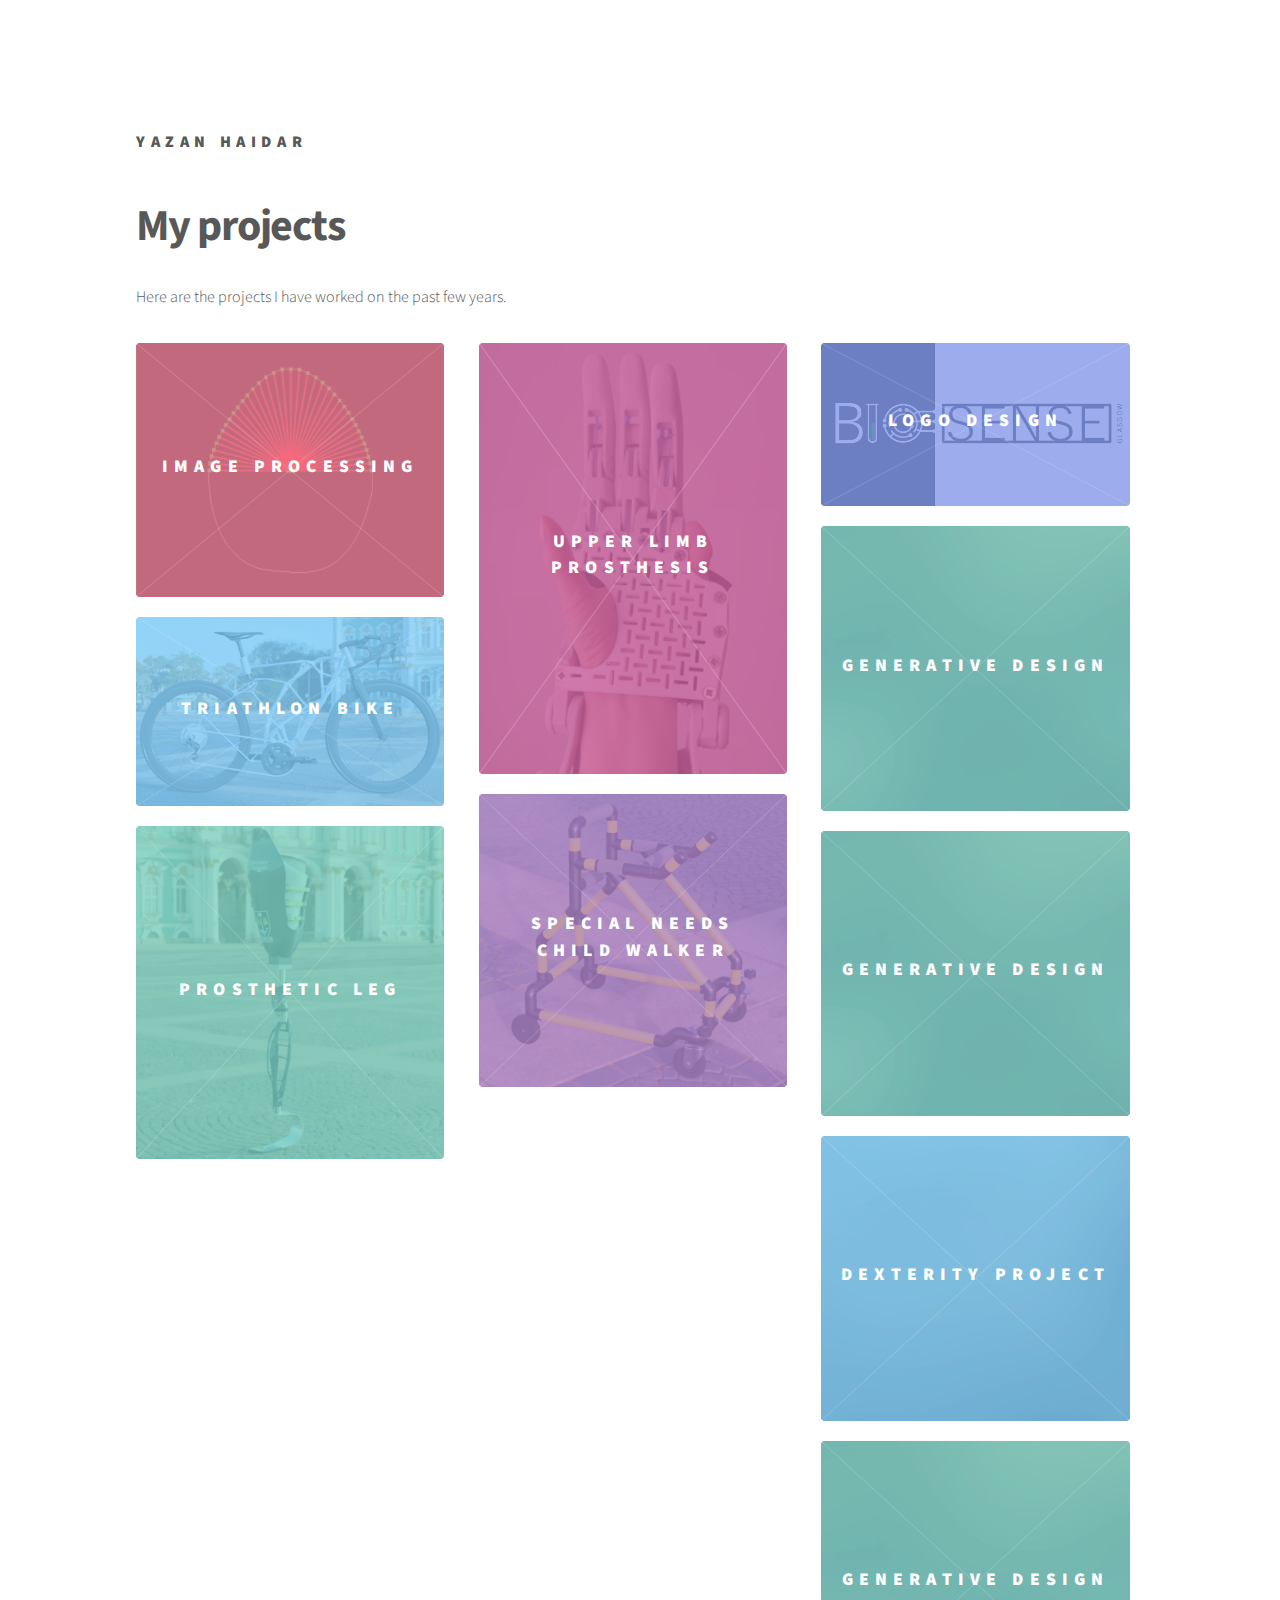
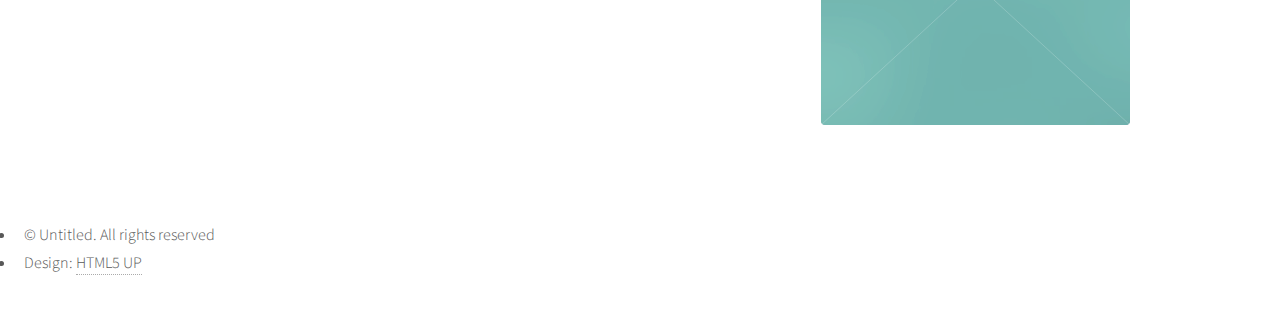
==== index.html @ 00a5fa95 "Update index.html" ====
<!DOCTYPE html>
<!--
	Phantom by HTML5 UP
	html5up.net | @ajlkn
	Free for personal and commercial use under the CCA 3.0 license (html5up.net/license)
-->
<html>

<head>
  <title>Yazan's Portfolio</title>
  <meta charset="utf-8" />
  <meta name="viewport" content="width=device-width, initial-scale=1, user-scalable=no" />
  <link rel="stylesheet" href="assets/css/main.css" />
  <noscript>
    <link rel="stylesheet" href="assets/css/noscript.css" />
  </noscript>
</head>

<body class="is-preload">
  <!-- Wrapper -->
  <div id="wrapper">
    <!-- Header -->
    <header id="header">
      <div class="inner">
        <!-- Logo -->

        <span class="logo">Yazan Haidar</span>
        </a>

        <!-- Nav -->

      </div>
    </header>

    <!-- Menu -->
    <nav id="menu">
      <h2>Menu</h2>
      <ul>
        <li><a href="index.html">Home</a></li>
        <li><a href="generic.html">Ipsum veroeros</a></li>
        <li><a href="generic.html">Tempus etiam</a></li>
        <li><a href="generic.html">Consequat dolor</a></li>
        <li><a href="elements.html">Elements</a></li>
      </ul>
    </nav>

    <!-- Main -->
    <div id="main">
      <div class="inner">
        <header>
          <h1>
            My projects
          </h1>
          <p>
            Here are the projects I have worked on the past few years.
          </p>
        </header>
        <section class="tiles">
          <div 
          style="	
          display: grid;
          grid-template-columns: repeat(3, minmax(0, 1fr));  ">
            <div style=
            "	display: flex; 
            flex-direction: column; 
            flex-wrap: wrap;
            
          
           ">
              <article class="style1" style="min-width: 90%;">
                <span class="image">
                  <img src="images/SSPP.jpg" alt="" />
                </span>
                <a href="generic.html">
                  <h2>Image Processing</h2>
                  <div class="content">
                    <p>
                      Image processing of patient skull scans to track change in key dimensions
                    </p>
                  </div>
                </a>
              </article>
              <article class="style2" style="min-width: 90%;">
                <span class="image">
                  <img src="images/Bike.png" alt="" />
                </span>
                <a href="generic2.html">
                  <h2>Triathlon Bike</h2>
                  <div class="content">
                    <p>
                      Applying generative design as part of a project to build a high performance triathlon bike
                    </p>
                  </div>
                </a>
              </article>
              <article class="style3" style="min-width: 90%;">
                <span class="image">
                  <img src="images/PL.png" alt="" />
                </span>
                <a href="generic3.html">
                  <h2>Prosthetic Leg</h2>
                  <div class="content">
                    <p>
                      Building a patient specific long distance running prosthesis
                    </p>
                  </div>
                </a>
              </article>
            </div>
            <div style=
            "	display: flex; 
            flex-direction: column; 
            flex-wrap: wrap;
            
          
           ">
            <article class="style4" style="min-width: 90%;">
              <span class="image">
                <img src="images/ULP.jpg" alt="" />
              </span>
              <a href="generic4.html">
                <h2>Upper limb prosthesis</h2>
                <div class="content">
                  <p>
                    Modifying an open source prosthetic hand to fit a patient specific deformity
                  </p>
                </div>
              </a>
            </article>
            <article class="style5" style="min-width: 90%;">
              <span class="image">
                <img src="images/W.png" alt="" />
              </span>
              <a href="generic5.html">
                <h2>Special needs child walker</h2>
                <div class="content">
                  <p>
                    Creating a 3D model and engineering drawings for manufacturing
                  </p>
                </div>
              </a>
            </article>
          </div>
            <div style=
            "	display: flex; 
            flex-direction: column; 
            flex-wrap: wrap;
           ">
		    <article class="style6" style="min-width: 90%;">
              <span class="image">
                <img src="images/BL.png" alt="" />
              </span>
              <a href="generic6.html">
                <h2>Logo Design</h2>
                <div class="content">
                  <p>
                    Designing a logo for a new society
                  </p>
                </div>
              </a>
            </article>
          
            <article class="style3" style="min-width: 90%;">
              <span class="image">
                <img src="images/pic08.jpg" alt="" />
              </span>
              <a href="">
                <h2>Generative design</h2>
                <div class="content">
                  <p>
                    On Going
                  </p>
                </div>
              </a>
            </article>
	    <article class="style3" style="min-width: 90%;">
              <span class="image">
                <img src="images/pic08.jpg" alt="" />
              </span>
              <a href="">
                <h2>Generative design</h2>
                <div class="content">
                  <p>
                    On Going
                  </p>
                </div>
              </a>
            </article>    
            <article class="style2" style="min-width: 90%;">
              <span class="image">
                <img src="images/pic07.jpg" alt="" />
              </span>
              <a href="">
                <h2>Dexterity Project</h2>
                <div class="content">
                  <p>
                    On Going
                  </p>
                </div>
              </a>
            </article>
	    <article class="style3" style="min-width: 90%;">
              <span class="image">
                <img src="images/pic08.jpg" alt="" />
              </span>
              <a href="">
                <h2>Generative design</h2>
                <div class="content">
                  <p>
                    On Going
                  </p>
                </div>
              </a>
            </article>
            </div>
          </div>
        </section>
      </div>
    </div>



    <ul class="copyright">
      <li>&copy; Untitled. All rights reserved</li>
      <li>Design: <a href="http://html5up.net">HTML5 UP</a></li>
    </ul>
  </div>
  </footer>
  </div>

  <!-- Scripts -->
  <script src="assets/js/jquery.min.js"></script>
  <script src="assets/js/browser.min.js"></script>
  <script src="assets/js/breakpoints.min.js"></script>
  <script src="assets/js/util.js"></script>
  <script src="assets/js/main.js"></script>
</body>

</html>
---- assets/css/main.css ----
@import url(fontawesome-all.min.css);
@import url("https://fonts.googleapis.com/css?family=Source+Sans+Pro:300,700,900");

/*
	Phantom by HTML5 UP
	html5up.net | @ajlkn
	Free for personal and commercial use under the CCA 3.0 license (html5up.net/license)
*/

html, body, div, span, applet, object,
iframe, h1, h2, h3, h4, h5, h6, p, blockquote,
pre, a, abbr, acronym, address, big, cite,
code, del, dfn, em, img, ins, kbd, q, s, samp,
small, strike, strong, sub, sup, tt, var, b,
u, i, center, dl, dt, dd, ol, ul, li, fieldset,
form, label, legend, table, caption, tbody,
tfoot, thead, tr, th, td, article, aside,
canvas, details, embed, figure, figcaption,
footer, header, hgroup, menu, nav, output, ruby,
section, summary, time, mark, audio, video {
	margin: 0;
	padding: 0;
	border: 0;
	font-size: 100%;
	font: inherit;
	vertical-align: baseline;}

article, aside, details, figcaption, figure,
footer, header, hgroup, menu, nav, section {
	display: block;}

body {
	line-height: 1;
}

ol, ul {
	list-style: none;
}

blockquote, q {
	quotes: none;
}

	blockquote:before, blockquote:after, q:before, q:after {
		content: '';
		content: none;
	}

table {
	border-collapse: collapse;
	border-spacing: 0;
}

body {
	-webkit-text-size-adjust: none;
}

mark {
	background-color: transparent;
	color: inherit;
}

input::-moz-focus-inner {
	border: 0;
	padding: 0;
}

input, select, textarea {
	-moz-appearance: none;
	-webkit-appearance: none;
	-ms-appearance: none;
	appearance: none;
}

/* Basic */

	@-ms-viewport {
		width: device-width;
	}

	body {
		-ms-overflow-style: scrollbar;
	}

	@media screen and (max-width: 480px) {

		html, body {
			min-width: 320px;
		}

	}

	html {
		box-sizing: border-box;
	}

	*, *:before, *:after {
		box-sizing: inherit;
	}

	body {
		background: #ffffff;
	}

		body.is-preload *, body.is-preload *:before, body.is-preload *:after {
			-moz-animation: none !important;
			-webkit-animation: none !important;
			-ms-animation: none !important;
			animation: none !important;
			-moz-transition: none !important;
			-webkit-transition: none !important;
			-ms-transition: none !important;
			transition: none !important;
		}

/* Type */

	body, input, select, textarea {
		color: #585858;
		font-family: "Source Sans Pro", Helvetica, sans-serif;
		font-size: 16pt;
		font-weight: 300;
		line-height: 1.75;
	}

		@media screen and (max-width: 1680px) {

			body, input, select, textarea {
				font-size: 14pt;
			}

		}

		@media screen and (max-width: 1280px) {

			body, input, select, textarea {
				font-size: 12pt;
			}

		}

	a {
		-moz-transition: border-bottom-color 0.2s ease, color 0.2s ease;
		-webkit-transition: border-bottom-color 0.2s ease, color 0.2s ease;
		-ms-transition: border-bottom-color 0.2s ease, color 0.2s ease;
		transition: border-bottom-color 0.2s ease, color 0.2s ease;
		text-decoration: none;
		color: #585858;
		border-bottom: dotted 1px rgba(88, 88, 88, 0.5);
	}

		a:hover {
			border-bottom-color: transparent;
			color: #f2849e !important;
		}

	strong, b {
		font-weight: 900;
	}

	em, i {
		font-style: italic;
	}

	p {
		margin: 0 0 2em 0;
	}

	h1 {
		font-size: 2.75em;
		font-weight: 700;
		line-height: 1.3;
		margin: 0 0 1em 0;
		letter-spacing: -0.035em;
	}

		h1 a {
			color: inherit;
		}

		@media screen and (max-width: 736px) {

			h1 {
				font-size: 2em;
				margin: 0 0 1em 0;
			}

		}

		@media screen and (max-width: 360px) {

			h1 {
				font-size: 1.75em;
			}

		}

	h2, h3, h4, h5, h6 {
		font-weight: 900;
		line-height: 1.5;
		margin: 0 0 2em 0;
		text-transform: uppercase;
		letter-spacing: 0.35em;
	}

		h2 a, h3 a, h4 a, h5 a, h6 a {
			color: inherit;
		}

	h2 {
		font-size: 1.1em;
	}

	h3 {
		font-size: 1em;
	}

	h4 {
		font-size: 0.8em;
	}

	h5 {
		font-size: 0.8em;
	}

	h6 {
		font-size: 0.8em;
	}

	@media screen and (max-width: 980px) {

		h1 br, h2 br, h3 br, h4 br, h5 br, h6 br {
			display: none;
		}

	}

	@media screen and (max-width: 736px) {

		h2 {
			font-size: 1em;
		}

		h3 {
			font-size: 0.8em;
		}

	}

	sub {
		font-size: 0.8em;
		position: relative;
		top: 0.5em;
	}

	sup {
		font-size: 0.8em;
		position: relative;
		top: -0.5em;
	}

	blockquote {
		border-left: solid 4px #c9c9c9;
		font-style: italic;
		margin: 0 0 2em 0;
		padding: 0.5em 0 0.5em 2em;
	}

	code {
		background: rgba(144, 144, 144, 0.075);
		border-radius: 4px;
		border: solid 1px #c9c9c9;
		font-family: "Courier New", monospace;
		font-size: 0.9em;
		margin: 0 0.25em;
		padding: 0.25em 0.65em;
	}

	pre {
		-webkit-overflow-scrolling: touch;
		font-family: "Courier New", monospace;
		font-size: 0.9em;
		margin: 0 0 2em 0;
	}

		pre code {
			display: block;
			line-height: 1.75;
			padding: 1em 1.5em;
			overflow-x: auto;
		}

	hr {
		border: 0;
		border-bottom: solid 1px #c9c9c9;
		margin: 2em 0;
	}

		hr.major {
			margin: 3em 0;
		}

	.align-left {
		text-align: left;
	}

	.align-center {
		text-align: center;
	}

	.align-right {
		text-align: right;
	}

/* Row */

	.row {
		display: flex;
		flex-wrap: wrap;
		box-sizing: border-box;
		align-items: stretch;
	}

		.row > * {
			box-sizing: border-box;
		}

		.row.gtr-uniform > * > :last-child {
			margin-bottom: 0;
		}

		.row.aln-left {
			justify-content: flex-start;
		}

		.row.aln-center {
			justify-content: center;
		}

		.row.aln-right {
			justify-content: flex-end;
		}

		.row.aln-top {
			align-items: flex-start;
		}

		.row.aln-middle {
			align-items: center;
		}

		.row.aln-bottom {
			align-items: flex-end;
		}

		.row > .imp {
			order: -1;
		}

		.row > .col-1 {
			width: 8.33333%;
		}

		.row > .off-1 {
			margin-left: 8.33333%;
		}

		.row > .col-2 {
			width: 16.66667%;
		}

		.row > .off-2 {
			margin-left: 16.66667%;
		}

		.row > .col-3 {
			width: 25%;
		}

		.row > .off-3 {
			margin-left: 25%;
		}

		.row > .col-4 {
			width: 33.33333%;
		}

		.row > .off-4 {
			margin-left: 33.33333%;
		}

		.row > .col-5 {
			width: 41.66667%;
		}

		.row > .off-5 {
			margin-left: 41.66667%;
		}

		.row > .col-6 {
			width: 50%;
		}

		.row > .off-6 {
			margin-left: 50%;
		}

		.row > .col-7 {
			width: 58.33333%;
		}

		.row > .off-7 {
			margin-left: 58.33333%;
		}

		.row > .col-8 {
			width: 66.66667%;
		}

		.row > .off-8 {
			margin-left: 66.66667%;
		}

		.row > .col-9 {
			width: 75%;
		}

		.row > .off-9 {
			margin-left: 75%;
		}

		.row > .col-10 {
			width: 83.33333%;
		}

		.row > .off-10 {
			margin-left: 83.33333%;
		}

		.row > .col-11 {
			width: 91.66667%;
		}

		.row > .off-11 {
			margin-left: 91.66667%;
		}

		.row > .col-12 {
			width: 100%;
		}

		.row > .off-12 {
			margin-left: 100%;
		}

		.row.gtr-0 {
			margin-top: 0;
			margin-left: 0em;
		}

			.row.gtr-0 > * {
				padding: 0 0 0 0em;
			}

			.row.gtr-0.gtr-uniform {
				margin-top: 0em;
			}

				.row.gtr-0.gtr-uniform > * {
					padding-top: 0em;
				}

		.row.gtr-25 {
			margin-top: 0;
			margin-left: -0.5em;
		}

			.row.gtr-25 > * {
				padding: 0 0 0 0.5em;
			}

			.row.gtr-25.gtr-uniform {
				margin-top: -0.5em;
			}

				.row.gtr-25.gtr-uniform > * {
					padding-top: 0.5em;
				}

		.row.gtr-50 {
			margin-top: 0;
			margin-left: -1em;
		}

			.row.gtr-50 > * {
				padding: 0 0 0 1em;
			}

			.row.gtr-50.gtr-uniform {
				margin-top: -1em;
			}

				.row.gtr-50.gtr-uniform > * {
					padding-top: 1em;
				}

		.row {
			margin-top: 0;
			margin-left: -2em;
		}

			.row > * {
				padding: 0 0 0 2em;
			}

			.row.gtr-uniform {
				margin-top: -2em;
			}

				.row.gtr-uniform > * {
					padding-top: 2em;
				}

		.row.gtr-150 {
			margin-top: 0;
			margin-left: -3em;
		}

			.row.gtr-150 > * {
				padding: 0 0 0 3em;
			}

			.row.gtr-150.gtr-uniform {
				margin-top: -3em;
			}

				.row.gtr-150.gtr-uniform > * {
					padding-top: 3em;
				}

		.row.gtr-200 {
			margin-top: 0;
			margin-left: -4em;
		}

			.row.gtr-200 > * {
				padding: 0 0 0 4em;
			}

			.row.gtr-200.gtr-uniform {
				margin-top: -4em;
			}

				.row.gtr-200.gtr-uniform > * {
					padding-top: 4em;
				}

		@media screen and (max-width: 1680px) {

			.row {
				display: flex;
				flex-wrap: wrap;
				box-sizing: border-box;
				align-items: stretch;
			}

				.row > * {
					box-sizing: border-box;
				}

				.row.gtr-uniform > * > :last-child {
					margin-bottom: 0;
				}

				.row.aln-left {
					justify-content: flex-start;
				}

				.row.aln-center {
					justify-content: center;
				}

				.row.aln-right {
					justify-content: flex-end;
				}

				.row.aln-top {
					align-items: flex-start;
				}

				.row.aln-middle {
					align-items: center;
				}

				.row.aln-bottom {
					align-items: flex-end;
				}

				.row > .imp-xlarge {
					order: -1;
				}

				.row > .col-1-xlarge {
					width: 8.33333%;
				}

				.row > .off-1-xlarge {
					margin-left: 8.33333%;
				}

				.row > .col-2-xlarge {
					width: 16.66667%;
				}

				.row > .off-2-xlarge {
					margin-left: 16.66667%;
				}

				.row > .col-3-xlarge {
					width: 25%;
				}

				.row > .off-3-xlarge {
					margin-left: 25%;
				}

				.row > .col-4-xlarge {
					width: 33.33333%;
				}

				.row > .off-4-xlarge {
					margin-left: 33.33333%;
				}

				.row > .col-5-xlarge {
					width: 41.66667%;
				}

				.row > .off-5-xlarge {
					margin-left: 41.66667%;
				}

				.row > .col-6-xlarge {
					width: 50%;
				}

				.row > .off-6-xlarge {
					margin-left: 50%;
				}

				.row > .col-7-xlarge {
					width: 58.33333%;
				}

				.row > .off-7-xlarge {
					margin-left: 58.33333%;
				}

				.row > .col-8-xlarge {
					width: 66.66667%;
				}

				.row > .off-8-xlarge {
					margin-left: 66.66667%;
				}

				.row > .col-9-xlarge {
					width: 75%;
				}

				.row > .off-9-xlarge {
					margin-left: 75%;
				}

				.row > .col-10-xlarge {
					width: 83.33333%;
				}

				.row > .off-10-xlarge {
					margin-left: 83.33333%;
				}

				.row > .col-11-xlarge {
					width: 91.66667%;
				}

				.row > .off-11-xlarge {
					margin-left: 91.66667%;
				}

				.row > .col-12-xlarge {
					width: 100%;
				}

				.row > .off-12-xlarge {
					margin-left: 100%;
				}

				.row.gtr-0 {
					margin-top: 0;
					margin-left: 0em;
				}

					.row.gtr-0 > * {
						padding: 0 0 0 0em;
					}

					.row.gtr-0.gtr-uniform {
						margin-top: 0em;
					}

						.row.gtr-0.gtr-uniform > * {
							padding-top: 0em;
						}

				.row.gtr-25 {
					margin-top: 0;
					margin-left: -0.5em;
				}

					.row.gtr-25 > * {
						padding: 0 0 0 0.5em;
					}

					.row.gtr-25.gtr-uniform {
						margin-top: -0.5em;
					}

						.row.gtr-25.gtr-uniform > * {
							padding-top: 0.5em;
						}

				.row.gtr-50 {
					margin-top: 0;
					margin-left: -1em;
				}

					.row.gtr-50 > * {
						padding: 0 0 0 1em;
					}

					.row.gtr-50.gtr-uniform {
						margin-top: -1em;
					}

						.row.gtr-50.gtr-uniform > * {
							padding-top: 1em;
						}

				.row {
					margin-top: 0;
					margin-left: -2em;
				}

					.row > * {
						padding: 0 0 0 2em;
					}

					.row.gtr-uniform {
						margin-top: -2em;
					}

						.row.gtr-uniform > * {
							padding-top: 2em;
						}

				.row.gtr-150 {
					margin-top: 0;
					margin-left: -3em;
				}

					.row.gtr-150 > * {
						padding: 0 0 0 3em;
					}

					.row.gtr-150.gtr-uniform {
						margin-top: -3em;
					}

						.row.gtr-150.gtr-uniform > * {
							padding-top: 3em;
						}

				.row.gtr-200 {
					margin-top: 0;
					margin-left: -4em;
				}

					.row.gtr-200 > * {
						padding: 0 0 0 4em;
					}

					.row.gtr-200.gtr-uniform {
						margin-top: -4em;
					}

						.row.gtr-200.gtr-uniform > * {
							padding-top: 4em;
						}

		}

		@media screen and (max-width: 1280px) {

			.row {
				display: flex;
				flex-wrap: wrap;
				box-sizing: border-box;
				align-items: stretch;
			}

				.row > * {
					box-sizing: border-box;
				}

				.row.gtr-uniform > * > :last-child {
					margin-bottom: 0;
				}

				.row.aln-left {
					justify-content: flex-start;
				}

				.row.aln-center {
					justify-content: center;
				}

				.row.aln-right {
					justify-content: flex-end;
				}

				.row.aln-top {
					align-items: flex-start;
				}

				.row.aln-middle {
					align-items: center;
				}

				.row.aln-bottom {
					align-items: flex-end;
				}

				.row > .imp-large {
					order: -1;
				}

				.row > .col-1-large {
					width: 8.33333%;
				}

				.row > .off-1-large {
					margin-left: 8.33333%;
				}

				.row > .col-2-large {
					width: 16.66667%;
				}

				.row > .off-2-large {
					margin-left: 16.66667%;
				}

				.row > .col-3-large {
					width: 25%;
				}

				.row > .off-3-large {
					margin-left: 25%;
				}

				.row > .col-4-large {
					width: 33.33333%;
				}

				.row > .off-4-large {
					margin-left: 33.33333%;
				}

				.row > .col-5-large {
					width: 41.66667%;
				}

				.row > .off-5-large {
					margin-left: 41.66667%;
				}

				.row > .col-6-large {
					width: 50%;
				}

				.row > .off-6-large {
					margin-left: 50%;
				}

				.row > .col-7-large {
					width: 58.33333%;
				}

				.row > .off-7-large {
					margin-left: 58.33333%;
				}

				.row > .col-8-large {
					width: 66.66667%;
				}

				.row > .off-8-large {
					margin-left: 66.66667%;
				}

				.row > .col-9-large {
					width: 75%;
				}

				.row > .off-9-large {
					margin-left: 75%;
				}

				.row > .col-10-large {
					width: 83.33333%;
				}

				.row > .off-10-large {
					margin-left: 83.33333%;
				}

				.row > .col-11-large {
					width: 91.66667%;
				}

				.row > .off-11-large {
					margin-left: 91.66667%;
				}

				.row > .col-12-large {
					width: 100%;
				}

				.row > .off-12-large {
					margin-left: 100%;
				}

				.row.gtr-0 {
					margin-top: 0;
					margin-left: 0em;
				}

					.row.gtr-0 > * {
						padding: 0 0 0 0em;
					}

					.row.gtr-0.gtr-uniform {
						margin-top: 0em;
					}

						.row.gtr-0.gtr-uniform > * {
							padding-top: 0em;
						}

				.row.gtr-25 {
					margin-top: 0;
					margin-left: -0.5em;
				}

					.row.gtr-25 > * {
						padding: 0 0 0 0.5em;
					}

					.row.gtr-25.gtr-uniform {
						margin-top: -0.5em;
					}

						.row.gtr-25.gtr-uniform > * {
							padding-top: 0.5em;
						}

				.row.gtr-50 {
					margin-top: 0;
					margin-left: -1em;
				}

					.row.gtr-50 > * {
						padding: 0 0 0 1em;
					}

					.row.gtr-50.gtr-uniform {
						margin-top: -1em;
					}

						.row.gtr-50.gtr-uniform > * {
							padding-top: 1em;
						}

				.row {
					margin-top: 0;
					margin-left: -2em;
				}

					.row > * {
						padding: 0 0 0 2em;
					}

					.row.gtr-uniform {
						margin-top: -2em;
					}

						.row.gtr-uniform > * {
							padding-top: 2em;
						}

				.row.gtr-150 {
					margin-top: 0;
					margin-left: -3em;
				}

					.row.gtr-150 > * {
						padding: 0 0 0 3em;
					}

					.row.gtr-150.gtr-uniform {
						margin-top: -3em;
					}

						.row.gtr-150.gtr-uniform > * {
							padding-top: 3em;
						}

				.row.gtr-200 {
					margin-top: 0;
					margin-left: -4em;
				}

					.row.gtr-200 > * {
						padding: 0 0 0 4em;
					}

					.row.gtr-200.gtr-uniform {
						margin-top: -4em;
					}

						.row.gtr-200.gtr-uniform > * {
							padding-top: 4em;
						}

		}

		@media screen and (max-width: 980px) {

			.row {
				display: flex;
				flex-wrap: wrap;
				box-sizing: border-box;
				align-items: stretch;
			}

				.row > * {
					box-sizing: border-box;
				}

				.row.gtr-uniform > * > :last-child {
					margin-bottom: 0;
				}

				.row.aln-left {
					justify-content: flex-start;
				}

				.row.aln-center {
					justify-content: center;
				}

				.row.aln-right {
					justify-content: flex-end;
				}

				.row.aln-top {
					align-items: flex-start;
				}

				.row.aln-middle {
					align-items: center;
				}

				.row.aln-bottom {
					align-items: flex-end;
				}

				.row > .imp-medium {
					order: -1;
				}

				.row > .col-1-medium {
					width: 8.33333%;
				}

				.row > .off-1-medium {
					margin-left: 8.33333%;
				}

				.row > .col-2-medium {
					width: 16.66667%;
				}

				.row > .off-2-medium {
					margin-left: 16.66667%;
				}

				.row > .col-3-medium {
					width: 25%;
				}

				.row > .off-3-medium {
					margin-left: 25%;
				}

				.row > .col-4-medium {
					width: 33.33333%;
				}

				.row > .off-4-medium {
					margin-left: 33.33333%;
				}

				.row > .col-5-medium {
					width: 41.66667%;
				}

				.row > .off-5-medium {
					margin-left: 41.66667%;
				}

				.row > .col-6-medium {
					width: 50%;
				}

				.row > .off-6-medium {
					margin-left: 50%;
				}

				.row > .col-7-medium {
					width: 58.33333%;
				}

				.row > .off-7-medium {
					margin-left: 58.33333%;
				}

				.row > .col-8-medium {
					width: 66.66667%;
				}

				.row > .off-8-medium {
					margin-left: 66.66667%;
				}

				.row > .col-9-medium {
					width: 75%;
				}

				.row > .off-9-medium {
					margin-left: 75%;
				}

				.row > .col-10-medium {
					width: 83.33333%;
				}

				.row > .off-10-medium {
					margin-left: 83.33333%;
				}

				.row > .col-11-medium {
					width: 91.66667%;
				}

				.row > .off-11-medium {
					margin-left: 91.66667%;
				}

				.row > .col-12-medium {
					width: 100%;
				}

				.row > .off-12-medium {
					margin-left: 100%;
				}

				.row.gtr-0 {
					margin-top: 0;
					margin-left: 0em;
				}

					.row.gtr-0 > * {
						padding: 0 0 0 0em;
					}

					.row.gtr-0.gtr-uniform {
						margin-top: 0em;
					}

						.row.gtr-0.gtr-uniform > * {
							padding-top: 0em;
						}

				.row.gtr-25 {
					margin-top: 0;
					margin-left: -0.375em;
				}

					.row.gtr-25 > * {
						padding: 0 0 0 0.375em;
					}

					.row.gtr-25.gtr-uniform {
						margin-top: -0.375em;
					}

						.row.gtr-25.gtr-uniform > * {
							padding-top: 0.375em;
						}

				.row.gtr-50 {
					margin-top: 0;
					margin-left: -0.75em;
				}

					.row.gtr-50 > * {
						padding: 0 0 0 0.75em;
					}

					.row.gtr-50.gtr-uniform {
						margin-top: -0.75em;
					}

						.row.gtr-50.gtr-uniform > * {
							padding-top: 0.75em;
						}

				.row {
					margin-top: 0;
					margin-left: -1.5em;
				}

					.row > * {
						padding: 0 0 0 1.5em;
					}

					.row.gtr-uniform {
						margin-top: -1.5em;
					}

						.row.gtr-uniform > * {
							padding-top: 1.5em;
						}

				.row.gtr-150 {
					margin-top: 0;
					margin-left: -2.25em;
				}

					.row.gtr-150 > * {
						padding: 0 0 0 2.25em;
					}

					.row.gtr-150.gtr-uniform {
						margin-top: -2.25em;
					}

						.row.gtr-150.gtr-uniform > * {
							padding-top: 2.25em;
						}

				.row.gtr-200 {
					margin-top: 0;
					margin-left: -3em;
				}

					.row.gtr-200 > * {
						padding: 0 0 0 3em;
					}

					.row.gtr-200.gtr-uniform {
						margin-top: -3em;
					}

						.row.gtr-200.gtr-uniform > * {
							padding-top: 3em;
						}

		}

		@media screen and (max-width: 736px) {

			.row {
				display: flex;
				flex-wrap: wrap;
				box-sizing: border-box;
				align-items: stretch;
			}

				.row > * {
					box-sizing: border-box;
				}

				.row.gtr-uniform > * > :last-child {
					margin-bottom: 0;
				}

				.row.aln-left {
					justify-content: flex-start;
				}

				.row.aln-center {
					justify-content: center;
				}

				.row.aln-right {
					justify-content: flex-end;
				}

				.row.aln-top {
					align-items: flex-start;
				}

				.row.aln-middle {
					align-items: center;
				}

				.row.aln-bottom {
					align-items: flex-end;
				}

				.row > .imp-small {
					order: -1;
				}

				.row > .col-1-small {
					width: 8.33333%;
				}

				.row > .off-1-small {
					margin-left: 8.33333%;
				}

				.row > .col-2-small {
					width: 16.66667%;
				}

				.row > .off-2-small {
					margin-left: 16.66667%;
				}

				.row > .col-3-small {
					width: 25%;
				}

				.row > .off-3-small {
					margin-left: 25%;
				}

				.row > .col-4-small {
					width: 33.33333%;
				}

				.row > .off-4-small {
					margin-left: 33.33333%;
				}

				.row > .col-5-small {
					width: 41.66667%;
				}

				.row > .off-5-small {
					margin-left: 41.66667%;
				}

				.row > .col-6-small {
					width: 50%;
				}

				.row > .off-6-small {
					margin-left: 50%;
				}

				.row > .col-7-small {
					width: 58.33333%;
				}

				.row > .off-7-small {
					margin-left: 58.33333%;
				}

				.row > .col-8-small {
					width: 66.66667%;
				}

				.row > .off-8-small {
					margin-left: 66.66667%;
				}

				.row > .col-9-small {
					width: 75%;
				}

				.row > .off-9-small {
					margin-left: 75%;
				}

				.row > .col-10-small {
					width: 83.33333%;
				}

				.row > .off-10-small {
					margin-left: 83.33333%;
				}

				.row > .col-11-small {
					width: 91.66667%;
				}

				.row > .off-11-small {
					margin-left: 91.66667%;
				}

				.row > .col-12-small {
					width: 100%;
				}

				.row > .off-12-small {
					margin-left: 100%;
				}

				.row.gtr-0 {
					margin-top: 0;
					margin-left: 0em;
				}

					.row.gtr-0 > * {
						padding: 0 0 0 0em;
					}

					.row.gtr-0.gtr-uniform {
						margin-top: 0em;
					}

						.row.gtr-0.gtr-uniform > * {
							padding-top: 0em;
						}

				.row.gtr-25 {
					margin-top: 0;
					margin-left: -0.25em;
				}

					.row.gtr-25 > * {
						padding: 0 0 0 0.25em;
					}

					.row.gtr-25.gtr-uniform {
						margin-top: -0.25em;
					}

						.row.gtr-25.gtr-uniform > * {
							padding-top: 0.25em;
						}

				.row.gtr-50 {
					margin-top: 0;
					margin-left: -0.5em;
				}

					.row.gtr-50 > * {
						padding: 0 0 0 0.5em;
					}

					.row.gtr-50.gtr-uniform {
						margin-top: -0.5em;
					}

						.row.gtr-50.gtr-uniform > * {
							padding-top: 0.5em;
						}

				.row {
					margin-top: 0;
					margin-left: -1em;
				}

					.row > * {
						padding: 0 0 0 1em;
					}

					.row.gtr-uniform {
						margin-top: -1em;
					}

						.row.gtr-uniform > * {
							padding-top: 1em;
						}

				.row.gtr-150 {
					margin-top: 0;
					margin-left: -1.5em;
				}

					.row.gtr-150 > * {
						padding: 0 0 0 1.5em;
					}

					.row.gtr-150.gtr-uniform {
						margin-top: -1.5em;
					}

						.row.gtr-150.gtr-uniform > * {
							padding-top: 1.5em;
						}

				.row.gtr-200 {
					margin-top: 0;
					margin-left: -2em;
				}

					.row.gtr-200 > * {
						padding: 0 0 0 2em;
					}

					.row.gtr-200.gtr-uniform {
						margin-top: -2em;
					}

						.row.gtr-200.gtr-uniform > * {
							padding-top: 2em;
						}

		}

		@media screen and (max-width: 480px) {

			.row {
				display: flex;
				flex-wrap: wrap;
				box-sizing: border-box;
				align-items: stretch;
			}

				.row > * {
					box-sizing: border-box;
				}

				.row.gtr-uniform > * > :last-child {
					margin-bottom: 0;
				}

				.row.aln-left {
					justify-content: flex-start;
				}

				.row.aln-center {
					justify-content: center;
				}

				.row.aln-right {
					justify-content: flex-end;
				}

				.row.aln-top {
					align-items: flex-start;
				}

				.row.aln-middle {
					align-items: center;
				}

				.row.aln-bottom {
					align-items: flex-end;
				}

				.row > .imp-xsmall {
					order: -1;
				}

				.row > .col-1-xsmall {
					width: 8.33333%;
				}

				.row > .off-1-xsmall {
					margin-left: 8.33333%;
				}

				.row > .col-2-xsmall {
					width: 16.66667%;
				}

				.row > .off-2-xsmall {
					margin-left: 16.66667%;
				}

				.row > .col-3-xsmall {
					width: 25%;
				}

				.row > .off-3-xsmall {
					margin-left: 25%;
				}

				.row > .col-4-xsmall {
					width: 33.33333%;
				}

				.row > .off-4-xsmall {
					margin-left: 33.33333%;
				}

				.row > .col-5-xsmall {
					width: 41.66667%;
				}

				.row > .off-5-xsmall {
					margin-left: 41.66667%;
				}

				.row > .col-6-xsmall {
					width: 50%;
				}

				.row > .off-6-xsmall {
					margin-left: 50%;
				}

				.row > .col-7-xsmall {
					width: 58.33333%;
				}

				.row > .off-7-xsmall {
					margin-left: 58.33333%;
				}

				.row > .col-8-xsmall {
					width: 66.66667%;
				}

				.row > .off-8-xsmall {
					margin-left: 66.66667%;
				}

				.row > .col-9-xsmall {
					width: 75%;
				}

				.row > .off-9-xsmall {
					margin-left: 75%;
				}

				.row > .col-10-xsmall {
					width: 83.33333%;
				}

				.row > .off-10-xsmall {
					margin-left: 83.33333%;
				}

				.row > .col-11-xsmall {
					width: 91.66667%;
				}

				.row > .off-11-xsmall {
					margin-left: 91.66667%;
				}

				.row > .col-12-xsmall {
					width: 100%;
				}

				.row > .off-12-xsmall {
					margin-left: 100%;
				}

				.row.gtr-0 {
					margin-top: 0;
					margin-left: 0em;
				}

					.row.gtr-0 > * {
						padding: 0 0 0 0em;
					}

					.row.gtr-0.gtr-uniform {
						margin-top: 0em;
					}

						.row.gtr-0.gtr-uniform > * {
							padding-top: 0em;
						}

				.row.gtr-25 {
					margin-top: 0;
					margin-left: -0.25em;
				}

					.row.gtr-25 > * {
						padding: 0 0 0 0.25em;
					}

					.row.gtr-25.gtr-uniform {
						margin-top: -0.25em;
					}

						.row.gtr-25.gtr-uniform > * {
							padding-top: 0.25em;
						}

				.row.gtr-50 {
					margin-top: 0;
					margin-left: -0.5em;
				}

					.row.gtr-50 > * {
						padding: 0 0 0 0.5em;
					}

					.row.gtr-50.gtr-uniform {
						margin-top: -0.5em;
					}

						.row.gtr-50.gtr-uniform > * {
							padding-top: 0.5em;
						}

				.row {
					margin-top: 0;
					margin-left: -1em;
				}

					.row > * {
						padding: 0 0 0 1em;
					}

					.row.gtr-uniform {
						margin-top: -1em;
					}

						.row.gtr-uniform > * {
							padding-top: 1em;
						}

				.row.gtr-150 {
					margin-top: 0;
					margin-left: -1.5em;
				}

					.row.gtr-150 > * {
						padding: 0 0 0 1.5em;
					}

					.row.gtr-150.gtr-uniform {
						margin-top: -1.5em;
					}

						.row.gtr-150.gtr-uniform > * {
							padding-top: 1.5em;
						}

				.row.gtr-200 {
					margin-top: 0;
					margin-left: -2em;
				}

					.row.gtr-200 > * {
						padding: 0 0 0 2em;
					}

					.row.gtr-200.gtr-uniform {
						margin-top: -2em;
					}

						.row.gtr-200.gtr-uniform > * {
							padding-top: 2em;
						}

		}

/* Section/Article */

	section.special, article.special {
		text-align: center;
	}

	header p {
		margin-top: -1em;
	}

	@media screen and (max-width: 736px) {

		header p {
			margin-top: 0;
		}

	}

/* Icon */

	.icon {
		text-decoration: none;
		border-bottom: none;
		position: relative;
	}

		.icon:before {
			-moz-osx-font-smoothing: grayscale;
			-webkit-font-smoothing: antialiased;
			display: inline-block;
			font-style: normal;
			font-variant: normal;
			text-rendering: auto;
			line-height: 1;
			text-transform: none !important;
			font-family: 'Font Awesome 5 Free';
			font-weight: 400;
		}

		.icon > .label {
			display: none;
		}

		.icon:before {
			line-height: inherit;
		}

		.icon.solid:before {
			font-weight: 900;
		}

		.icon.brands:before {
			font-family: 'Font Awesome 5 Brands';
		}

		.icon.style2 {
			-moz-transition: background-color 0.2s ease-in-out, color 0.2s ease-in-out, border-color 0.2s ease-in-out;
			-webkit-transition: background-color 0.2s ease-in-out, color 0.2s ease-in-out, border-color 0.2s ease-in-out;
			-ms-transition: background-color 0.2s ease-in-out, color 0.2s ease-in-out, border-color 0.2s ease-in-out;
			transition: background-color 0.2s ease-in-out, color 0.2s ease-in-out, border-color 0.2s ease-in-out;
			background-color: transparent;
			border: solid 1px #c9c9c9;
			border-radius: 4px;
			width: 2.65em;
			height: 2.65em;
			display: inline-block;
			text-align: center;
			line-height: 2.65em;
			color: inherit;
		}

			.icon.style2:before {
				font-size: 1.1em;
			}

			.icon.style2:hover {
				color: #f2849e;
				border-color: #f2849e;
			}

			.icon.style2:active {
				background-color: rgba(242, 132, 158, 0.1);
			}

/* List */

	ol {
		list-style: decimal;
		margin: 0 0 2em 0;
		padding-left: 1.25em;
	}

		ol li {
			padding-left: 0.25em;
		}

	ul {
		list-style: disc;
		margin: 0 0 2em 0;
		padding-left: 1em;
	}

		ul li {
			padding-left: 0.5em;
		}

		ul.alt {
			list-style: none;
			padding-left: 0;
		}

			ul.alt li {
				border-top: solid 1px #c9c9c9;
				padding: 0.5em 0;
			}

				ul.alt li:first-child {
					border-top: 0;
					padding-top: 0;
				}

	dl {
		margin: 0 0 2em 0;
	}

		dl dt {
			display: block;
			font-weight: 900;
			margin: 0 0 1em 0;
		}

		dl dd {
			margin-left: 2em;
		}

/* Actions */

	ul.actions {
		display: -moz-flex;
		display: -webkit-flex;
		display: -ms-flex;
		display: flex;
		cursor: default;
		list-style: none;
		margin-left: -1em;
		padding-left: 0;
	}

		ul.actions li {
			padding: 0 0 0 1em;
			vertical-align: middle;
		}

		ul.actions.special {
			-moz-justify-content: center;
			-webkit-justify-content: center;
			-ms-justify-content: center;
			justify-content: center;
			width: 100%;
			margin-left: 0;
		}

			ul.actions.special li:first-child {
				padding-left: 0;
			}

		ul.actions.stacked {
			-moz-flex-direction: column;
			-webkit-flex-direction: column;
			-ms-flex-direction: column;
			flex-direction: column;
			margin-left: 0;
		}

			ul.actions.stacked li {
				padding: 1.3em 0 0 0;
			}

				ul.actions.stacked li:first-child {
					padding-top: 0;
				}

		ul.actions.fit {
			width: calc(100% + 1em);
		}

			ul.actions.fit li {
				-moz-flex-grow: 1;
				-webkit-flex-grow: 1;
				-ms-flex-grow: 1;
				flex-grow: 1;
				-moz-flex-shrink: 1;
				-webkit-flex-shrink: 1;
				-ms-flex-shrink: 1;
				flex-shrink: 1;
				width: 100%;
			}

				ul.actions.fit li > * {
					width: 100%;
				}

			ul.actions.fit.stacked {
				width: 100%;
			}

		@media screen and (max-width: 480px) {

			ul.actions:not(.fixed) {
				-moz-flex-direction: column;
				-webkit-flex-direction: column;
				-ms-flex-direction: column;
				flex-direction: column;
				margin-left: 0;
				width: 100% !important;
			}

				ul.actions:not(.fixed) li {
					-moz-flex-grow: 1;
					-webkit-flex-grow: 1;
					-ms-flex-grow: 1;
					flex-grow: 1;
					-moz-flex-shrink: 1;
					-webkit-flex-shrink: 1;
					-ms-flex-shrink: 1;
					flex-shrink: 1;
					padding: 1em 0 0 0;
					text-align: center;
					width: 100%;
				}

					ul.actions:not(.fixed) li > * {
						width: 100%;
					}

					ul.actions:not(.fixed) li:first-child {
						padding-top: 0;
					}

					ul.actions:not(.fixed) li input[type="submit"],
					ul.actions:not(.fixed) li input[type="reset"],
					ul.actions:not(.fixed) li input[type="button"],
					ul.actions:not(.fixed) li button,
					ul.actions:not(.fixed) li .button {
						width: 100%;
					}

						ul.actions:not(.fixed) li input[type="submit"].icon:before,
						ul.actions:not(.fixed) li input[type="reset"].icon:before,
						ul.actions:not(.fixed) li input[type="button"].icon:before,
						ul.actions:not(.fixed) li button.icon:before,
						ul.actions:not(.fixed) li .button.icon:before {
							margin-left: -0.5rem;
						}

		}

/* Icons */

	ul.icons {
		cursor: default;
		list-style: none;
		padding-left: 0;
		margin: -1em 0 2em -1em;
	}

		ul.icons li {
			display: inline-block;
			padding: 1em 0 0 1em;
		}

/* Form */

	form {
		margin: 0 0 2em 0;
		overflow-x: hidden;
	}

		form > :last-child {
			margin-bottom: 0;
		}

		form > .fields {
			display: -moz-flex;
			display: -webkit-flex;
			display: -ms-flex;
			display: flex;
			-moz-flex-wrap: wrap;
			-webkit-flex-wrap: wrap;
			-ms-flex-wrap: wrap;
			flex-wrap: wrap;
			width: calc(100% + 3em);
			margin: -1.5em 0 2em -1.5em;
		}

			form > .fields > .field {
				-moz-flex-grow: 0;
				-webkit-flex-grow: 0;
				-ms-flex-grow: 0;
				flex-grow: 0;
				-moz-flex-shrink: 0;
				-webkit-flex-shrink: 0;
				-ms-flex-shrink: 0;
				flex-shrink: 0;
				padding: 1.5em 0 0 1.5em;
				width: calc(100% - 1.5em);
			}

				form > .fields > .field.half {
					width: calc(50% - 0.75em);
				}

				form > .fields > .field.third {
					width: calc(100%/3 - 0.5em);
				}

				form > .fields > .field.quarter {
					width: calc(25% - 0.375em);
				}

		@media screen and (max-width: 480px) {

			form > .fields {
				width: calc(100% + 3em);
				margin: -1.5em 0 2em -1.5em;
			}

				form > .fields > .field {
					padding: 1.5em 0 0 1.5em;
					width: calc(100% - 1.5em);
				}

					form > .fields > .field.half {
						width: calc(100% - 1.5em);
					}

					form > .fields > .field.third {
						width: calc(100% - 1.5em);
					}

					form > .fields > .field.quarter {
						width: calc(100% - 1.5em);
					}

		}

	label {
		display: block;
		font-size: 0.9em;
		font-weight: 900;
		margin: 0 0 1em 0;
	}

	input[type="text"],
	input[type="password"],
	input[type="email"],
	input[type="tel"],
	select,
	textarea {
		-moz-appearance: none;
		-webkit-appearance: none;
		-ms-appearance: none;
		appearance: none;
		background-color: transparent;
		border: none;
		border-radius: 0;
		border-bottom: solid 1px #c9c9c9;
		color: inherit;
		display: block;
		outline: 0;
		padding: 0;
		text-decoration: none;
		width: 100%;
	}

		input[type="text"]:invalid,
		input[type="password"]:invalid,
		input[type="email"]:invalid,
		input[type="tel"]:invalid,
		select:invalid,
		textarea:invalid {
			box-shadow: none;
		}

		input[type="text"]:focus,
		input[type="password"]:focus,
		input[type="email"]:focus,
		input[type="tel"]:focus,
		select:focus,
		textarea:focus {
			border-bottom-color: #f2849e;
			box-shadow: inset 0 -1px 0 0 #f2849e;
		}

	select {
		background-image: url("data:image/svg+xml;charset=utf8,%3Csvg xmlns='http://www.w3.org/2000/svg' width='40' height='40' preserveAspectRatio='none' viewBox='0 0 40 40'%3E%3Cpath d='M9.4,12.3l10.4,10.4l10.4-10.4c0.2-0.2,0.5-0.4,0.9-0.4c0.3,0,0.6,0.1,0.9,0.4l3.3,3.3c0.2,0.2,0.4,0.5,0.4,0.9 c0,0.4-0.1,0.6-0.4,0.9L20.7,31.9c-0.2,0.2-0.5,0.4-0.9,0.4c-0.3,0-0.6-0.1-0.9-0.4L4.3,17.3c-0.2-0.2-0.4-0.5-0.4-0.9 c0-0.4,0.1-0.6,0.4-0.9l3.3-3.3c0.2-0.2,0.5-0.4,0.9-0.4S9.1,12.1,9.4,12.3z' fill='%23c9c9c9' /%3E%3C/svg%3E");
		background-size: 1.25rem;
		background-repeat: no-repeat;
		background-position: calc(100% - 1rem) center;
		height: 3em;
		padding-right: 3em;
		text-overflow: ellipsis;
	}

		select option {
			background: #ffffff;
		}

		select:focus::-ms-value {
			background-color: transparent;
		}

		select::-ms-expand {
			display: none;
		}

	input[type="text"],
	input[type="password"],
	input[type="email"],
	select {
		height: 3em;
	}

	textarea {
		padding: 0;
		min-height: 3.75em;
	}

	input[type="checkbox"],
	input[type="radio"] {
		-moz-appearance: none;
		-webkit-appearance: none;
		-ms-appearance: none;
		appearance: none;
		display: block;
		float: left;
		margin-right: -2em;
		opacity: 0;
		width: 1em;
		z-index: -1;
	}

		input[type="checkbox"] + label,
		input[type="radio"] + label {
			text-decoration: none;
			color: #585858;
			cursor: pointer;
			display: inline-block;
			font-size: 1em;
			font-weight: 300;
			padding-left: 2.55em;
			padding-right: 0.75em;
			position: relative;
		}

			input[type="checkbox"] + label:before,
			input[type="radio"] + label:before {
				-moz-osx-font-smoothing: grayscale;
				-webkit-font-smoothing: antialiased;
				display: inline-block;
				font-style: normal;
				font-variant: normal;
				text-rendering: auto;
				line-height: 1;
				text-transform: none !important;
				font-family: 'Font Awesome 5 Free';
				font-weight: 900;
			}

			input[type="checkbox"] + label:before,
			input[type="radio"] + label:before {
				border-radius: 4px;
				border: solid 1px #c9c9c9;
				content: '';
				display: inline-block;
				font-size: 0.8em;
				height: 2.25em;
				left: 0;
				line-height: 2.25em;
				position: absolute;
				text-align: center;
				top: 0;
				width: 2.25em;
			}

		input[type="checkbox"]:checked + label:before,
		input[type="radio"]:checked + label:before {
			background: #585858;
			border-color: #585858;
			color: #ffffff;
			content: '\f00c';
		}

		input[type="checkbox"]:focus + label:before,
		input[type="radio"]:focus + label:before {
			border-color: #f2849e;
			box-shadow: 0 0 0 1px #f2849e;
		}

	input[type="checkbox"] + label:before {
		border-radius: 4px;
	}

	input[type="radio"] + label:before {
		border-radius: 100%;
	}

/* Box */

	.box {
		border-radius: 4px;
		border: solid 1px #c9c9c9;
		margin-bottom: 2em;
		padding: 1.5em;
	}

		.box > :last-child,
		.box > :last-child > :last-child,
		.box > :last-child > :last-child > :last-child {
			margin-bottom: 0;
		}

		.box.alt {
			border: 0;
			border-radius: 0;
			padding: 0;
		}

/* Image */

	.image {
		border-radius: 4px;
		border: 0;
		display: inline-block;
		position: relative;
	}

		.image img {
			border-radius: 4px;
			display: block;
		}

		.image.left, .image.right {
			max-width: 40%;
		}

			.image.left img, .image.right img {
				width: 100%;
			}

		.image.left {
			float: left;
			padding: 0 1.5em 1em 0;
			top: 0.25em;
		}

		.image.right {
			float: right;
			padding: 0 0 1em 1.5em;
			top: 0.25em;
		}

		.image.fit {
			display: block;
			margin: 0 0 2em 0;
			width: 100%;
		}

			.image.fit img {
				width: 100%;
			}

		.image.main {
			display: block;
			margin: 0 0 3em 0;
			width: 100%;
		}

			.image.main img {
				width: 100%;
			}

			@media screen and (max-width: 736px) {

				.image.main {
					margin: 0 0 2em 0;
				}

			}

/* Table */

	.table-wrapper {
		-webkit-overflow-scrolling: touch;
		overflow-x: auto;
	}

	table {
		margin: 0 0 2em 0;
		width: 100%;
	}

		table tbody tr {
			border: solid 1px #c9c9c9;
			border-left: 0;
			border-right: 0;
		}

			table tbody tr:nth-child(2n + 1) {
				background-color: rgba(144, 144, 144, 0.075);
			}

		table td {
			padding: 0.75em 0.75em;
		}

		table th {
			font-size: 0.9em;
			font-weight: 900;
			padding: 0 0.75em 0.75em 0.75em;
			text-align: left;
		}

		table thead {
			border-bottom: solid 2px #c9c9c9;
		}

		table tfoot {
			border-top: solid 2px #c9c9c9;
		}

		table.alt {
			border-collapse: separate;
		}

			table.alt tbody tr td {
				border: solid 1px #c9c9c9;
				border-left-width: 0;
				border-top-width: 0;
			}

				table.alt tbody tr td:first-child {
					border-left-width: 1px;
				}

			table.alt tbody tr:first-child td {
				border-top-width: 1px;
			}

			table.alt thead {
				border-bottom: 0;
			}

			table.alt tfoot {
				border-top: 0;
			}

/* Button */

	input[type="submit"],
	input[type="reset"],
	input[type="button"],
	button,
	.button {
		-moz-appearance: none;
		-webkit-appearance: none;
		-ms-appearance: none;
		appearance: none;
		-moz-transition: background-color 0.2s ease-in-out, color 0.2s ease-in-out, box-shadow 0.2s ease-in-out;
		-webkit-transition: background-color 0.2s ease-in-out, color 0.2s ease-in-out, box-shadow 0.2s ease-in-out;
		-ms-transition: background-color 0.2s ease-in-out, color 0.2s ease-in-out, box-shadow 0.2s ease-in-out;
		transition: background-color 0.2s ease-in-out, color 0.2s ease-in-out, box-shadow 0.2s ease-in-out;
		background-color: transparent;
		border-radius: 4px;
		border: 0;
		box-shadow: inset 0 0 0 2px #585858;
		color: #585858 !important;
		cursor: pointer;
		display: inline-block;
		font-size: 0.8em;
		font-weight: 900;
		height: 3.5em;
		letter-spacing: 0.35em;
		line-height: 3.45em;
		overflow: hidden;
		padding: 0 1.25em 0 1.6em;
		text-align: center;
		text-decoration: none;
		text-overflow: ellipsis;
		text-transform: uppercase;
		white-space: nowrap;
	}

		input[type="submit"].icon:before,
		input[type="reset"].icon:before,
		input[type="button"].icon:before,
		button.icon:before,
		.button.icon:before {
			margin-right: 0.5em;
		}

		input[type="submit"].fit,
		input[type="reset"].fit,
		input[type="button"].fit,
		button.fit,
		.button.fit {
			width: 100%;
		}

		input[type="submit"]:hover,
		input[type="reset"]:hover,
		input[type="button"]:hover,
		button:hover,
		.button:hover {
			color: #f2849e !important;
			box-shadow: inset 0 0 0 2px #f2849e;
		}

		input[type="submit"]:active,
		input[type="reset"]:active,
		input[type="button"]:active,
		button:active,
		.button:active {
			background-color: rgba(242, 132, 158, 0.1);
		}

		input[type="submit"].small,
		input[type="reset"].small,
		input[type="button"].small,
		button.small,
		.button.small {
			font-size: 0.6em;
		}

		input[type="submit"].large,
		input[type="reset"].large,
		input[type="button"].large,
		button.large,
		.button.large {
			font-size: 1em;
		}

		input[type="submit"].primary,
		input[type="reset"].primary,
		input[type="button"].primary,
		button.primary,
		.button.primary {
			box-shadow: none;
			background-color: #585858;
			color: #ffffff !important;
		}

			input[type="submit"].primary:hover,
			input[type="reset"].primary:hover,
			input[type="button"].primary:hover,
			button.primary:hover,
			.button.primary:hover {
				background-color: #f2849e;
			}

			input[type="submit"].primary:active,
			input[type="reset"].primary:active,
			input[type="button"].primary:active,
			button.primary:active,
			.button.primary:active {
				background-color: #ee5f81;
			}

		input[type="submit"].disabled, input[type="submit"]:disabled,
		input[type="reset"].disabled,
		input[type="reset"]:disabled,
		input[type="button"].disabled,
		input[type="button"]:disabled,
		button.disabled,
		button:disabled,
		.button.disabled,
		.button:disabled {
			pointer-events: none;
			opacity: 0.25;
		}

/* Tiles */

	.tiles {
		display: -moz-flex;
		display: -webkit-flex;
		display: -ms-flex;
		display: flex;
		-moz-flex-wrap: wrap;
		-webkit-flex-wrap: wrap;
		-ms-flex-wrap: wrap;
		flex-wrap: wrap;
		postiion: relative;
		margin: -2.5em 0 0 -2.5em;
	}

		.tiles article {
			-moz-transition: -moz-transform 0.5s ease, opacity 0.5s ease;
			-webkit-transition: -webkit-transform 0.5s ease, opacity 0.5s ease;
			-ms-transition: -ms-transform 0.5s ease, opacity 0.5s ease;
			transition: transform 0.5s ease, opacity 0.5s ease;
			position: relative;
			width: calc(33.33333% - 2.5em);
			margin: 2.5em 0 0 2.5em;
		}

			.tiles article > .image {
				-moz-transition: -moz-transform 0.5s ease;
				-webkit-transition: -webkit-transform 0.5s ease;
				-ms-transition: -ms-transform 0.5s ease;
				transition: transform 0.5s ease;
				position: relative;
				display: block;
				width: 100%;
				border-radius: 4px;
				overflow: hidden;
			}

				.tiles article > .image img {
					display: block;
					width: 100%;
				}

				.tiles article > .image:before {
					pointer-events: none;
					-moz-transition: background-color 0.5s ease, opacity 0.5s ease;
					-webkit-transition: background-color 0.5s ease, opacity 0.5s ease;
					-ms-transition: background-color 0.5s ease, opacity 0.5s ease;
					transition: background-color 0.5s ease, opacity 0.5s ease;
					content: '';
					display: block;
					position: absolute;
					top: 0;
					left: 0;
					width: 100%;
					height: 100%;
					opacity: 1.0;
					z-index: 1;
					opacity: 0.8;
				}

				.tiles article > .image:after {
					pointer-events: none;
					-moz-transition: opacity 0.5s ease;
					-webkit-transition: opacity 0.5s ease;
					-ms-transition: opacity 0.5s ease;
					transition: opacity 0.5s ease;
					content: '';
					display: block;
					position: absolute;
					top: 0;
					left: 0;
					width: 100%;
					height: 100%;
					background-image: url("data:image/svg+xml;charset=utf8,%3Csvg xmlns='http://www.w3.org/2000/svg' width='100' height='100' viewBox='0 0 100 100' preserveAspectRatio='none'%3E%3Cstyle%3Eline %7B stroke-width: 0.25px%3B stroke: %23ffffff%3B %7D%3C/style%3E%3Cline x1='0' y1='0' x2='100' y2='100' /%3E%3Cline x1='100' y1='0' x2='0' y2='100' /%3E%3C/svg%3E");
					background-position: center;
					background-repeat: no-repeat;
					background-size: 100% 100%;
					opacity: 0.25;
					z-index: 2;
				}

			.tiles article > a {
				display: -moz-flex;
				display: -webkit-flex;
				display: -ms-flex;
				display: flex;
				-moz-flex-direction: column;
				-webkit-flex-direction: column;
				-ms-flex-direction: column;
				flex-direction: column;
				-moz-align-items: center;
				-webkit-align-items: center;
				-ms-align-items: center;
				align-items: center;
				-moz-justify-content: center;
				-webkit-justify-content: center;
				-ms-justify-content: center;
				justify-content: center;
				-moz-transition: background-color 0.5s ease, -moz-transform 0.5s ease;
				-webkit-transition: background-color 0.5s ease, -webkit-transform 0.5s ease;
				-ms-transition: background-color 0.5s ease, -ms-transform 0.5s ease;
				transition: background-color 0.5s ease, transform 0.5s ease;
				position: absolute;
				top: 0;
				left: 0;
				width: 100%;
				height: 100%;
				padding: 1em;
				border-radius: 4px;
				border-bottom: 0;
				color: #ffffff;
				text-align: center;
				text-decoration: none;
				z-index: 3;
			}

				.tiles article > a > :last-child {
					margin: 0;
				}

				.tiles article > a:hover {
					color: #ffffff !important;
				}

				.tiles article > a h2 {
					margin: 0;
				}

				.tiles article > a .content {
					-moz-transition: max-height 0.5s ease, opacity 0.5s ease;
					-webkit-transition: max-height 0.5s ease, opacity 0.5s ease;
					-ms-transition: max-height 0.5s ease, opacity 0.5s ease;
					transition: max-height 0.5s ease, opacity 0.5s ease;
					width: 100%;
					max-height: 0;
					line-height: 1.5;
					margin-top: 0.35em;
					opacity: 0;
				}

					.tiles article > a .content > :last-child {
						margin-bottom: 0;
					}

			.tiles article.style1 > .image:before {
				background-color: #f2849e;
			}

			.tiles article.style2 > .image:before {
				background-color: #7ecaf6;
			}

			.tiles article.style3 > .image:before {
				background-color: #7bd0c1;
			}

			.tiles article.style4 > .image:before {
				background-color: #c75b9b;
			}

			.tiles article.style5 > .image:before {
				background-color: #ae85ca;
			}

			.tiles article.style6 > .image:before {
				background-color: #8499e7;
			}

			body:not(.is-touch) .tiles article:hover > .image {
				-moz-transform: scale(1.1);
				-webkit-transform: scale(1.1);
				-ms-transform: scale(1.1);
				transform: scale(1.1);
			}

				body:not(.is-touch) .tiles article:hover > .image:before {
					background-color: #333333;
					opacity: 0.35;
				}

				body:not(.is-touch) .tiles article:hover > .image:after {
					opacity: 0;
				}

			body:not(.is-touch) .tiles article:hover .content {
				max-height: 15em;
				opacity: 1;
			}

		* + .tiles {
			margin-top: 2em;
		}

		body.is-preload .tiles article {
			-moz-transform: scale(0.9);
			-webkit-transform: scale(0.9);
			-ms-transform: scale(0.9);
			transform: scale(0.9);
			opacity: 0;
		}

		body.is-touch .tiles article .content {
			max-height: 15em;
			opacity: 1;
		}

		@media screen and (max-width: 1280px) {

			.tiles {
				margin: -1.25em 0 0 -1.25em;
			}

				.tiles article {
					width: calc(33.33333% - 1.25em);
					margin: 1.25em 0 0 1.25em;
				}

		}

		@media screen and (max-width: 980px) {

			.tiles {
				margin: -2.5em 0 0 -2.5em;
			}

				.tiles article {
					width: calc(50% - 2.5em);
					margin: 2.5em 0 0 2.5em;
				}

		}

		@media screen and (max-width: 736px) {

			.tiles {
				margin: -1.25em 0 0 -1.25em;
			}

				.tiles article {
					width: calc(50% - 1.25em);
					margin: 1.25em 0 0 1.25em;
				}

					.tiles article:hover > .image {
						-moz-transform: scale(1.0);
						-webkit-transform: scale(1.0);
						-ms-transform: scale(1.0);
						transform: scale(1.0);
					}

		}

		@media screen and (max-width: 480px) {

			.tiles {
				margin: 0;
			}

				.tiles article {
					width: 100%;
					margin: 1.25em 0 0 0;
				}

		}

/* Header */

	#header {
		padding: 8em 0 0.1em 0 ;
	}

		#header .logo {
			display: block;
			border-bottom: 0;
			color: inherit;
			font-weight: 900;
			letter-spacing: 0.35em;
			margin: 0 0 2.5em 0;
			text-decoration: none;
			text-transform: uppercase;
			display: inline-block;
		}

			#header .logo > * {
				display: inline-block;
				vertical-align: middle;
			}

			#header .logo .symbol {
				margin-right: 0.65em;
			}

				#header .logo .symbol img {
					display: block;
					width: 2em;
					height: 2em;
				}

		#header nav {
			position: fixed;
			right: 2em;
			top: 2em;
			z-index: 10000;
		}

			#header nav ul {
				display: -moz-flex;
				display: -webkit-flex;
				display: -ms-flex;
				display: flex;
				-moz-align-items: center;
				-webkit-align-items: center;
				-ms-align-items: center;
				align-items: center;
				list-style: none;
				margin: 0;
				padding: 0;
			}

				#header nav ul li {
					display: block;
					padding: 0;
				}

					#header nav ul li a {
						display: block;
						position: relative;
						height: 3em;
						line-height: 3em;
						padding: 0 1.5em;
						background-color: rgba(255, 255, 255, 0.5);
						border-radius: 4px;
						border: 0;
						font-size: 0.8em;
						font-weight: 900;
						letter-spacing: 0.35em;
						text-transform: uppercase;
					}

					#header nav ul li a[href="#menu"] {
						-webkit-tap-highlight-color: transparent;
						width: 4em;
						text-indent: 4em;
						font-size: 1em;
						overflow: hidden;
						padding: 0;
						white-space: nowrap;
					}

						#header nav ul li a[href="#menu"]:before, #header nav ul li a[href="#menu"]:after {
							-moz-transition: opacity 0.2s ease;
							-webkit-transition: opacity 0.2s ease;
							-ms-transition: opacity 0.2s ease;
							transition: opacity 0.2s ease;
							content: '';
							display: block;
							position: absolute;
							top: 0;
							left: 0;
							width: 100%;
							height: 100%;
							background-position: center;
							background-repeat: no-repeat;
							background-size: 2em 2em;
						}

						#header nav ul li a[href="#menu"]:before {
							background-image: url("data:image/svg+xml;charset=utf8,%3Csvg xmlns='http://www.w3.org/2000/svg' width='100' height='100' viewBox='0 0 100 100' preserveAspectRatio='none'%3E%3Cstyle%3Eline %7B stroke-width: 8px%3B stroke: %23f2849e%3B %7D%3C/style%3E%3Cline x1='0' y1='25' x2='100' y2='25' /%3E%3Cline x1='0' y1='50' x2='100' y2='50' /%3E%3Cline x1='0' y1='75' x2='100' y2='75' /%3E%3C/svg%3E");
							opacity: 0;
						}

						#header nav ul li a[href="#menu"]:after {
							background-image: url("data:image/svg+xml;charset=utf8,%3Csvg xmlns='http://www.w3.org/2000/svg' width='100' height='100' viewBox='0 0 100 100' preserveAspectRatio='none'%3E%3Cstyle%3Eline %7B stroke-width: 8px%3B stroke: %23585858%3B %7D%3C/style%3E%3Cline x1='0' y1='25' x2='100' y2='25' /%3E%3Cline x1='0' y1='50' x2='100' y2='50' /%3E%3Cline x1='0' y1='75' x2='100' y2='75' /%3E%3C/svg%3E");
							opacity: 1;
						}

						#header nav ul li a[href="#menu"]:hover:before {
							opacity: 1;
						}

						#header nav ul li a[href="#menu"]:hover:after {
							opacity: 0;
						}

		@media screen and (max-width: 736px) {

			#header {
				padding: 4em 0 0.1em 0 ;
			}

				#header nav {
					right: 0.5em;
					top: 0.5em;
				}

					#header nav ul li a[href="#menu"]:before, #header nav ul li a[href="#menu"]:after {
						background-size: 1.5em 1.5em;
					}

		}

/* Menu */

	#wrapper {
		-moz-transition: opacity 0.45s ease;
		-webkit-transition: opacity 0.45s ease;
		-ms-transition: opacity 0.45s ease;
		transition: opacity 0.45s ease;
		opacity: 1;
	}

	#menu {
		-moz-transform: translateX(22em);
		-webkit-transform: translateX(22em);
		-ms-transform: translateX(22em);
		transform: translateX(22em);
		-moz-transition: -moz-transform 0.45s ease, visibility 0.45s;
		-webkit-transition: -webkit-transform 0.45s ease, visibility 0.45s;
		-ms-transition: -ms-transform 0.45s ease, visibility 0.45s;
		transition: transform 0.45s ease, visibility 0.45s;
		position: fixed;
		top: 0;
		right: 0;
		width: 22em;
		max-width: 80%;
		height: 100%;
		-webkit-overflow-scrolling: touch;
		background: #585858;
		color: #ffffff;
		cursor: default;
		visibility: hidden;
		z-index: 10002;
	}

		#menu > .inner {
			-moz-transition: opacity 0.45s ease;
			-webkit-transition: opacity 0.45s ease;
			-ms-transition: opacity 0.45s ease;
			transition: opacity 0.45s ease;
			-webkit-overflow-scrolling: touch;
			position: absolute;
			top: 0;
			left: 0;
			width: 100%;
			height: 100%;
			padding: 2.75em;
			opacity: 0;
			overflow-y: auto;
		}

			#menu > .inner > ul {
				list-style: none;
				margin: 0 0 1em 0;
				padding: 0;
			}

				#menu > .inner > ul > li {
					padding: 0;
					border-top: solid 1px rgba(255, 255, 255, 0.15);
				}

					#menu > .inner > ul > li a {
						display: block;
						padding: 1em 0;
						line-height: 1.5;
						border: 0;
						color: inherit;
					}

					#menu > .inner > ul > li:first-child {
						border-top: 0;
						margin-top: -1em;
					}

		#menu > .close {
			-moz-transition: opacity 0.45s ease, -moz-transform 0.45s ease;
			-webkit-transition: opacity 0.45s ease, -webkit-transform 0.45s ease;
			-ms-transition: opacity 0.45s ease, -ms-transform 0.45s ease;
			transition: opacity 0.45s ease, transform 0.45s ease;
			-moz-transform: scale(0.25) rotate(180deg);
			-webkit-transform: scale(0.25) rotate(180deg);
			-ms-transform: scale(0.25) rotate(180deg);
			transform: scale(0.25) rotate(180deg);
			-webkit-tap-highlight-color: transparent;
			display: block;
			position: absolute;
			top: 2em;
			left: -6em;
			width: 6em;
			text-indent: 6em;
			height: 3em;
			border: 0;
			font-size: 1em;
			opacity: 0;
			overflow: hidden;
			padding: 0;
			white-space: nowrap;
		}

			#menu > .close:before, #menu > .close:after {
				-moz-transition: opacity 0.2s ease;
				-webkit-transition: opacity 0.2s ease;
				-ms-transition: opacity 0.2s ease;
				transition: opacity 0.2s ease;
				content: '';
				display: block;
				position: absolute;
				top: 0;
				left: 0;
				width: 100%;
				height: 100%;
				background-position: center;
				background-repeat: no-repeat;
				background-size: 2em 2em;
			}

			#menu > .close:before {
				background-image: url("data:image/svg+xml;charset=utf8,%3Csvg xmlns='http://www.w3.org/2000/svg' width='100' height='100' viewBox='0 0 100 100' preserveAspectRatio='none'%3E%3Cstyle%3Eline %7B stroke-width: 8px%3B stroke: %23f2849e%3B %7D%3C/style%3E%3Cline x1='15' y1='15' x2='85' y2='85' /%3E%3Cline x1='85' y1='15' x2='15' y2='85' /%3E%3C/svg%3E");
				opacity: 0;
			}

			#menu > .close:after {
				background-image: url("data:image/svg+xml;charset=utf8,%3Csvg xmlns='http://www.w3.org/2000/svg' width='100' height='100' viewBox='0 0 100 100' preserveAspectRatio='none'%3E%3Cstyle%3Eline %7B stroke-width: 8px%3B stroke: %23585858%3B %7D%3C/style%3E%3Cline x1='15' y1='15' x2='85' y2='85' /%3E%3Cline x1='85' y1='15' x2='15' y2='85' /%3E%3C/svg%3E");
				opacity: 1;
			}

			#menu > .close:hover:before {
				opacity: 1;
			}

			#menu > .close:hover:after {
				opacity: 0;
			}

		@media screen and (max-width: 736px) {

			#menu {
				-moz-transform: translateX(16.5em);
				-webkit-transform: translateX(16.5em);
				-ms-transform: translateX(16.5em);
				transform: translateX(16.5em);
				width: 16.5em;
			}

				#menu > .inner {
					padding: 2.75em 1.5em;
				}

				#menu > .close {
					top: 0.5em;
					left: -4.25em;
					width: 4.25em;
					text-indent: 4.25em;
				}

					#menu > .close:before, #menu > .close:after {
						background-size: 1.5em 1.5em;
					}

		}

	body.is-menu-visible #wrapper {
		pointer-events: none;
		cursor: default;
		opacity: 0.25;
	}

	body.is-menu-visible #menu {
		-moz-transform: translateX(0);
		-webkit-transform: translateX(0);
		-ms-transform: translateX(0);
		transform: translateX(0);
		visibility: visible;
	}

		body.is-menu-visible #menu > * {
			opacity: 1;
		}

		body.is-menu-visible #menu .close {
			-moz-transform: scale(1.0) rotate(0deg);
			-webkit-transform: scale(1.0) rotate(0deg);
			-ms-transform: scale(1.0) rotate(0deg);
			transform: scale(1.0) rotate(0deg);
			opacity: 1;
		}

/* Main */

	#main {
		padding: 0em 0 6em 0 ;
	}

		@media screen and (max-width: 736px) {

			#main {
				padding: 0em 0 4em 0 ;
			}

		}

/* Footer */

	#footer {
		padding: 5em 0 6em 0 ;
		background-color: #f6f6f6;
	}

		#footer > .inner {
			display: -moz-flex;
			display: -webkit-flex;
			display: -ms-flex;
			display: flex;
			-moz-flex-wrap: wrap;
			-webkit-flex-wrap: wrap;
			-ms-flex-wrap: wrap;
			flex-wrap: wrap;
			-moz-flex-direction: row;
			-webkit-flex-direction: row;
			-ms-flex-direction: row;
			flex-direction: row;
		}

			#footer > .inner > * > :last-child {
				margin-bottom: 0;
			}

			#footer > .inner section:nth-child(1) {
				width: calc(66% - 2.5em);
				margin-right: 2.5em;
			}

			#footer > .inner section:nth-child(2) {
				width: calc(33% - 2.5em);
				margin-left: 2.5em;
			}

			#footer > .inner .copyright {
				width: 100%;
				padding: 0;
				margin-top: 5em;
				list-style: none;
				font-size: 0.8em;
				color: rgba(88, 88, 88, 0.5);
			}

				#footer > .inner .copyright a {
					color: inherit;
				}

				#footer > .inner .copyright li {
					display: inline-block;
					border-left: solid 1px rgba(88, 88, 88, 0.15);
					line-height: 1;
					padding: 0 0 0 1em;
					margin: 0 0 0 1em;
				}

					#footer > .inner .copyright li:first-child {
						border-left: 0;
						padding-left: 0;
						margin-left: 0;
					}

		@media screen and (max-width: 1280px) {

			#footer {
				padding: 5em 0 3em 0 ;
			}

				#footer > .inner section:nth-child(1) {
					width: calc(66% - 1.25em);
					margin-right: 1.25em;
				}

				#footer > .inner section:nth-child(2) {
					width: calc(33% - 1.25em);
					margin-left: 1.25em;
				}

		}

		@media screen and (max-width: 980px) {

			#footer > .inner section:nth-child(1) {
				width: 66%;
				margin-right: 0;
			}

			#footer > .inner section:nth-child(2) {
				width: calc(33% - 2.5em);
				margin-left: 2.5em;
			}

		}

		@media screen and (max-width: 736px) {

			#footer {
				padding: 3em 0 1em 0 ;
			}

				#footer > .inner {
					-moz-flex-direction: column;
					-webkit-flex-direction: column;
					-ms-flex-direction: column;
					flex-direction: column;
				}

					#footer > .inner section:nth-child(1) {
						width: 100%;
						margin-right: 0;
						margin: 3em 0 0 0;
					}

					#footer > .inner section:nth-child(2) {
						-moz-order: -1;
						-webkit-order: -1;
						-ms-order: -1;
						order: -1;
						width: 100%;
						margin-left: 0;
					}

					#footer > .inner .copyright {
						margin-top: 3em;
					}

		}

		@media screen and (max-width: 480px) {

			#footer > .inner .copyright {
				margin-top: 3em;
			}

				#footer > .inner .copyright li {
					border-left: 0;
					padding-left: 0;
					margin: 0.75em 0 0 0;
					display: block;
					line-height: inherit;
				}

					#footer > .inner .copyright li:first-child {
						margin-top: 0;
					}

		}

/* Wrapper */

	#wrapper > * > .inner {
		width: 100%;
		max-width: 68em;
		margin: 0 auto;
		padding: 0 2.5em;
	}

		@media screen and (max-width: 736px) {

			#wrapper > * > .inner {
				padding: 0 1.25em;
			}

		}
---- assets/css/noscript.css ----
/*
	Phantom by HTML5 UP
	html5up.net | @ajlkn
	Free for personal and commercial use under the CCA 3.0 license (html5up.net/license)
*/

/* Tiles */

	body.is-preload .tiles article {
		-moz-transform: none;
		-webkit-transform: none;
		-ms-transform: none;
		transform: none;
		opacity: 1;
	}
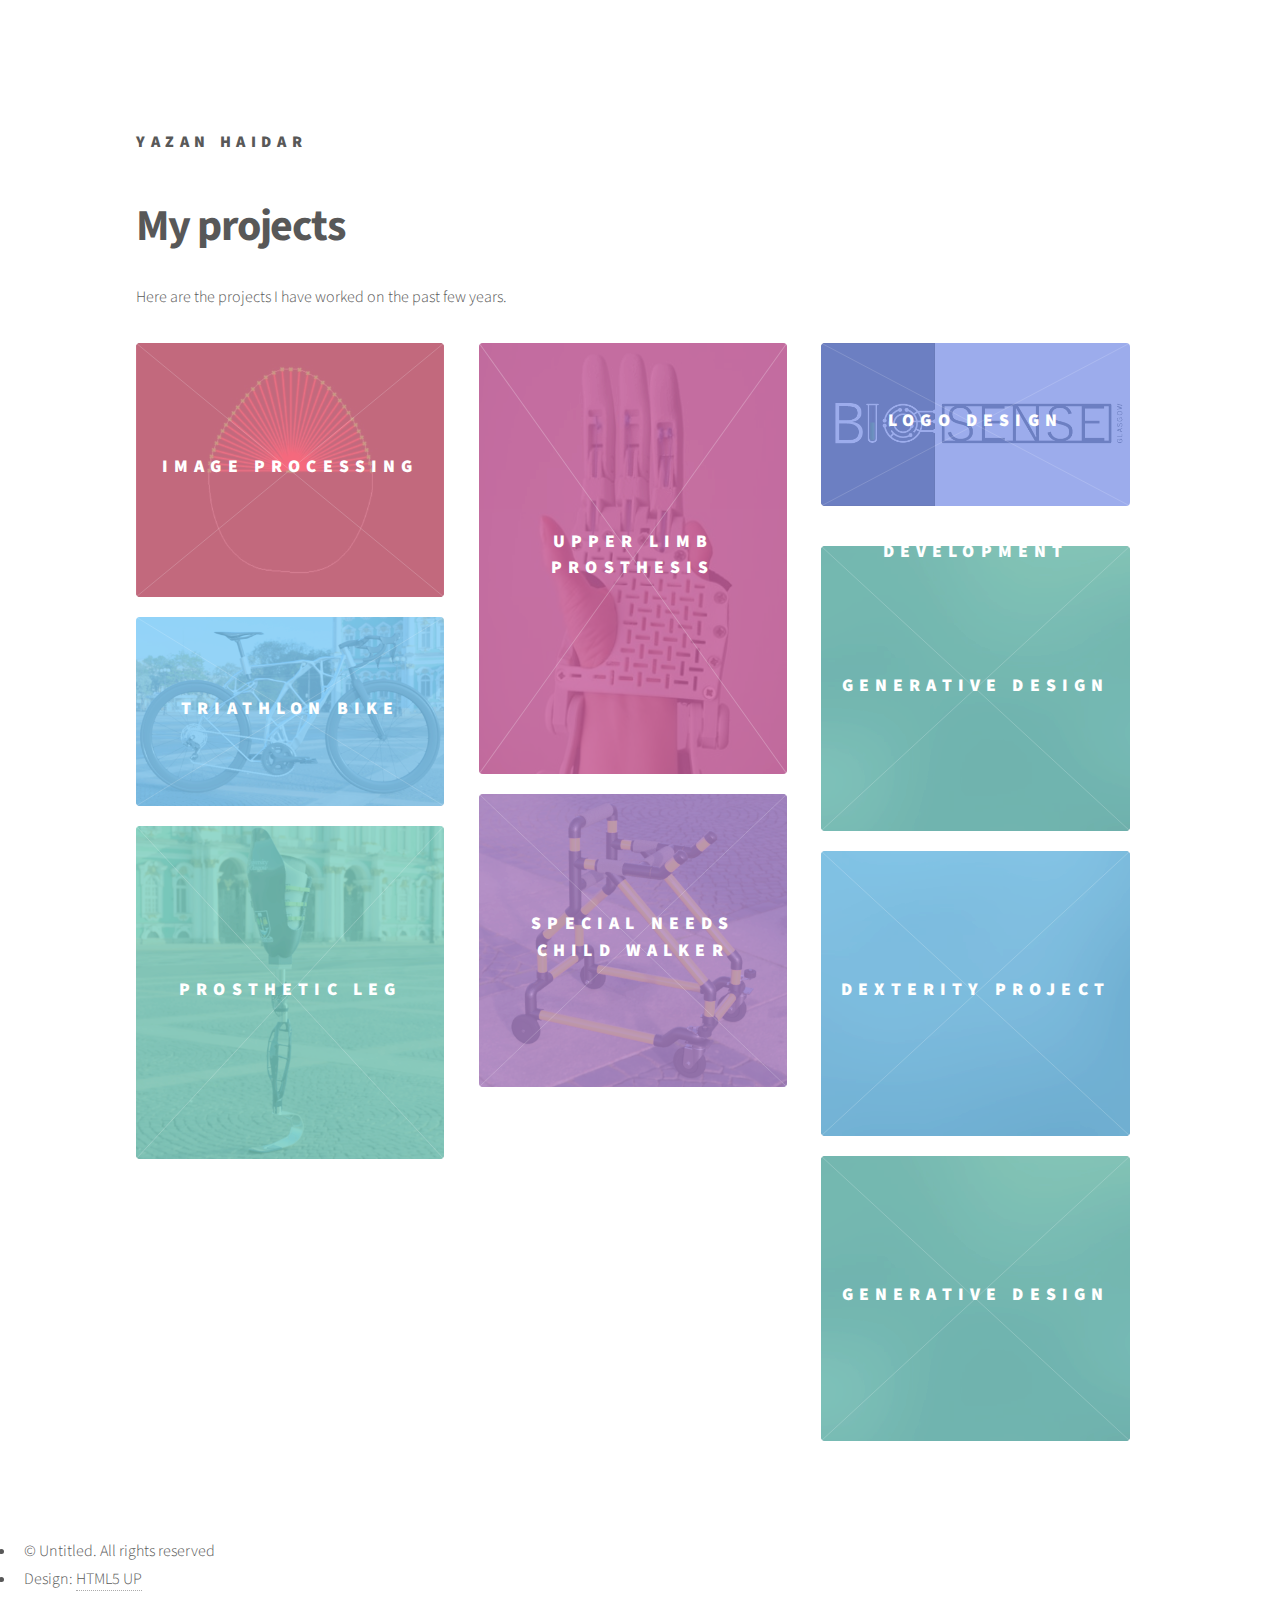
==== commit 0cd8d5ee: "Update index.html" ====
--- a/index.html
+++ b/index.html
@@ -162,13 +162,13 @@
           
             <article class="style3" style="min-width: 90%;">
               <span class="image">
-                <img src="images/pic08.jpg" alt="" />
-              </span>
-              <a href="">
-                <h2>Generative design</h2>
-                <div class="content">
-                  <p>
-                    On Going
+                <img src="images/irheo1.jpg" alt="" />
+              </span>
+              <a href="">
+                <h2>Scientific App Development</h2>
+                <div class="content">
+                  <p>
+                    Rheological data analysis tool
                   </p>
                 </div>
               </a>
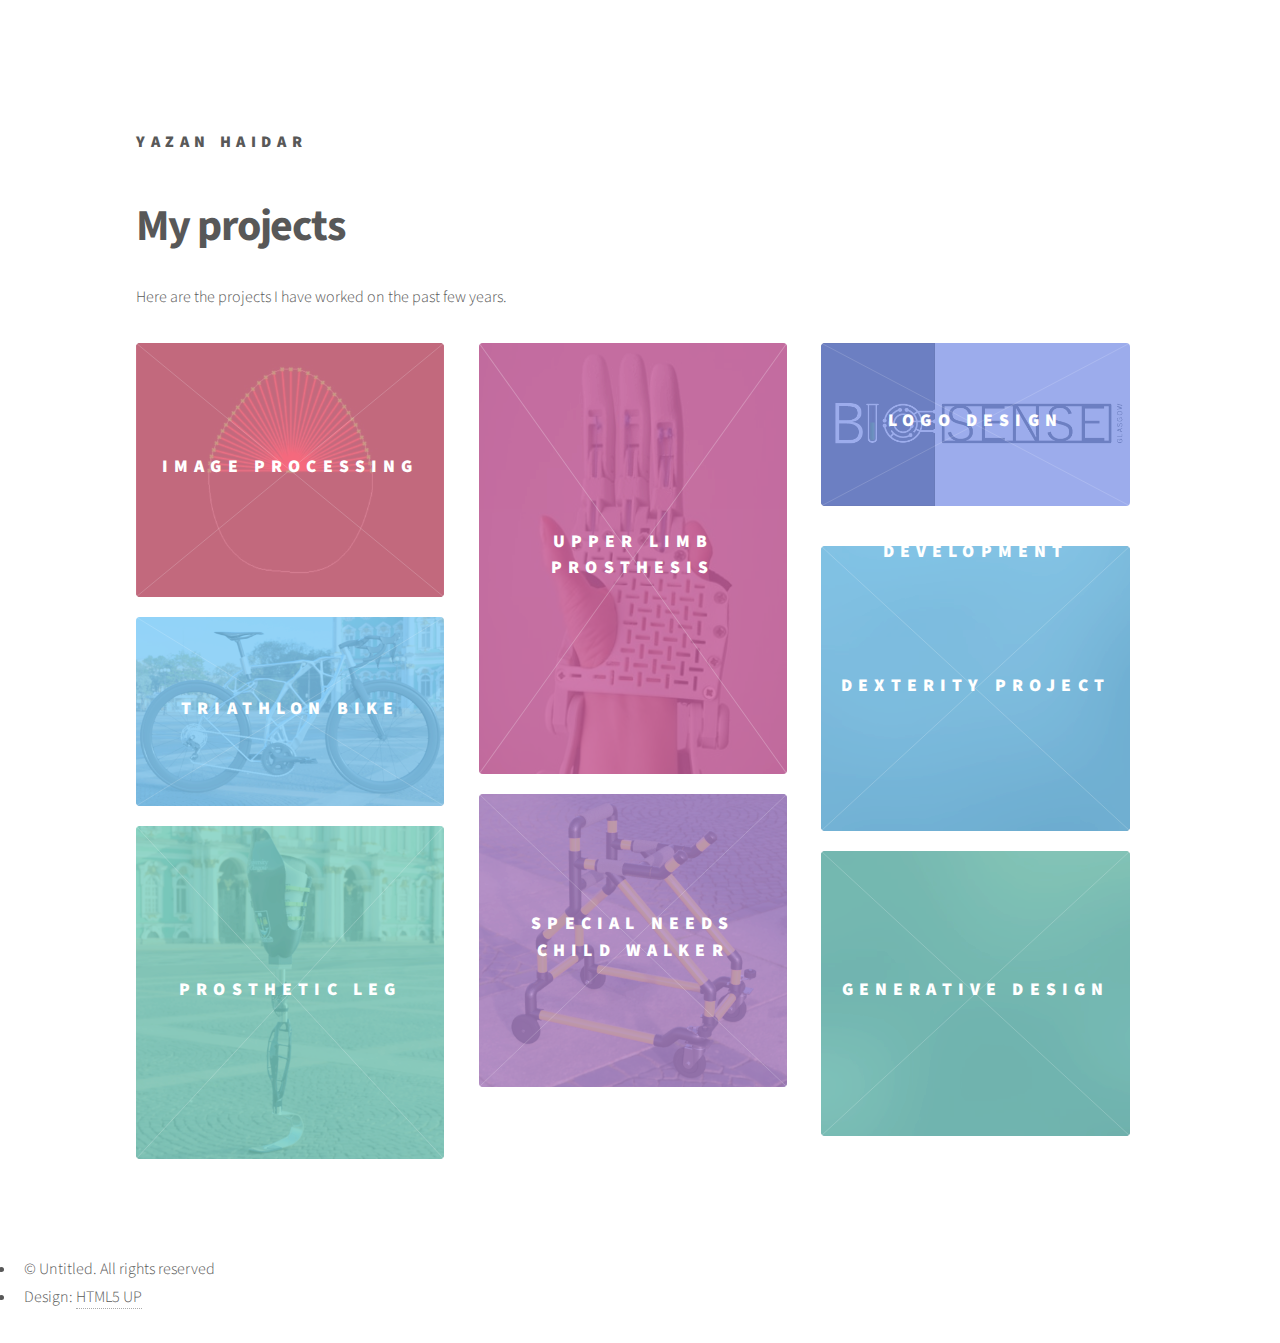
==== commit e2e116f8: "Update index.html" ====
--- a/index.html
+++ b/index.html
@@ -164,7 +164,7 @@
               <span class="image">
                 <img src="images/irheo1.jpg" alt="" />
               </span>
-              <a href="">
+              <a href="generic7.html">
                 <h2>Scientific App Development</h2>
                 <div class="content">
                   <p>
@@ -173,19 +173,6 @@
                 </div>
               </a>
             </article>
-	    <article class="style3" style="min-width: 90%;">
-              <span class="image">
-                <img src="images/pic08.jpg" alt="" />
-              </span>
-              <a href="">
-                <h2>Generative design</h2>
-                <div class="content">
-                  <p>
-                    On Going
-                  </p>
-                </div>
-              </a>
-            </article>    
             <article class="style2" style="min-width: 90%;">
               <span class="image">
                 <img src="images/pic07.jpg" alt="" />
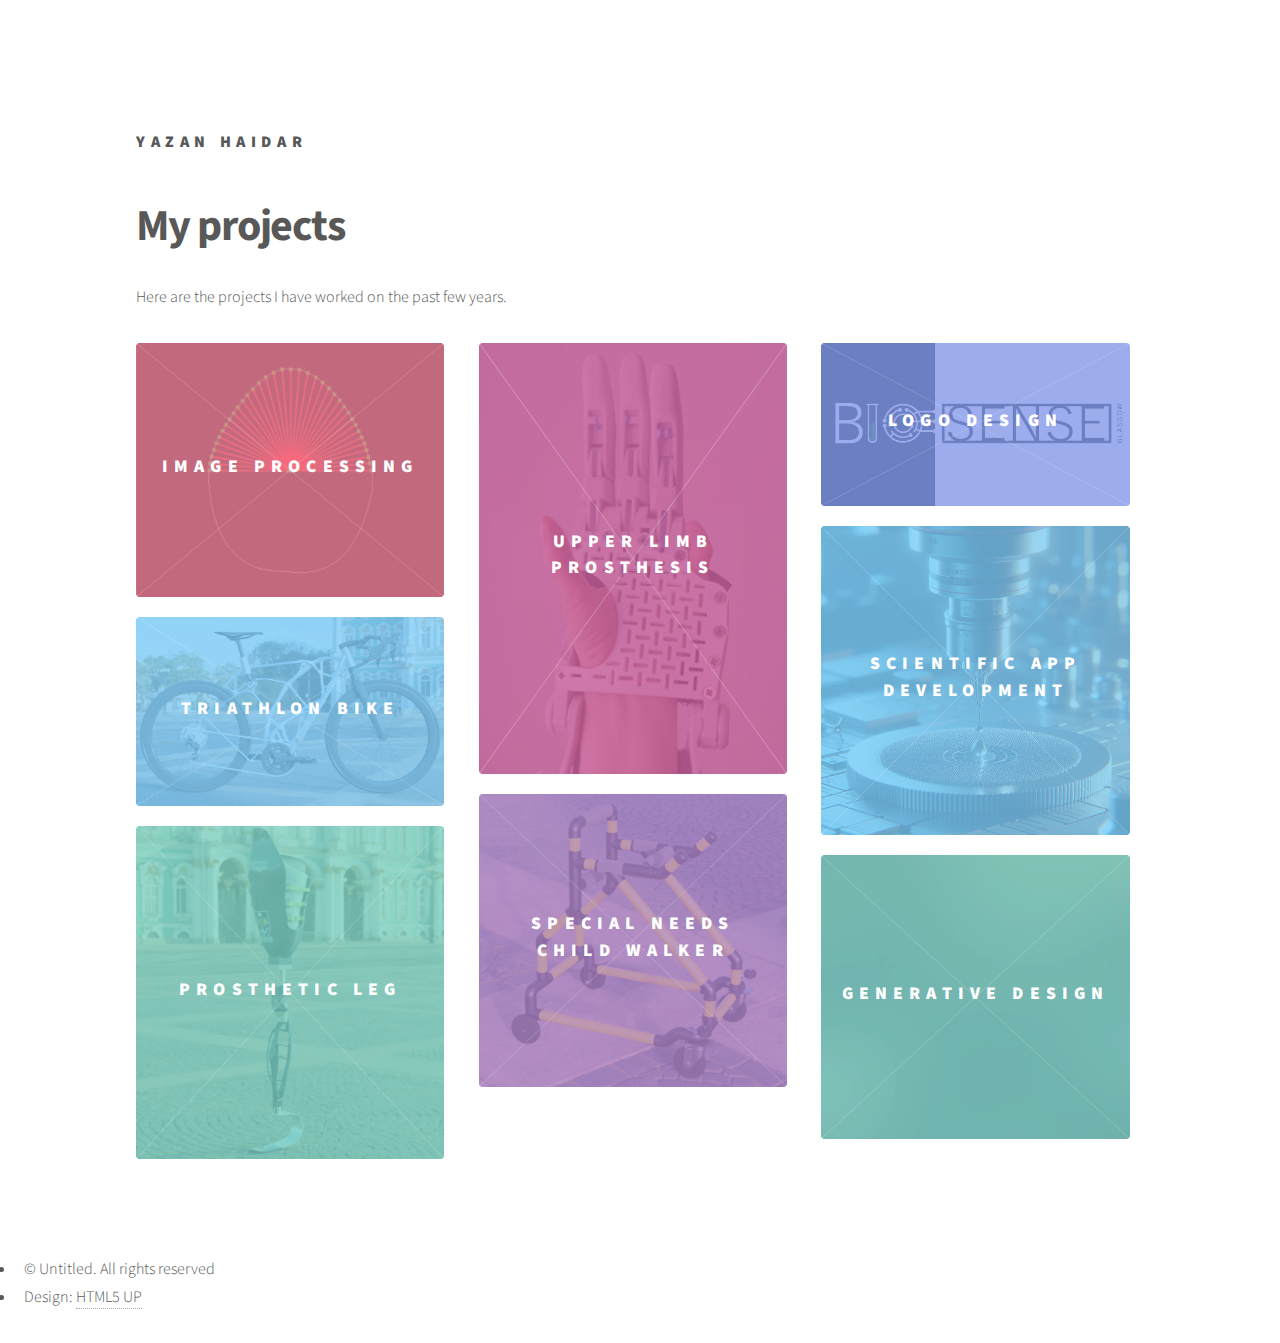
==== commit a6d30b5b: "Update index.html" ====
--- a/index.html
+++ b/index.html
@@ -160,7 +160,7 @@
               </a>
             </article>
           
-            <article class="style3" style="min-width: 90%;">
+            <article class="style2" style="min-width: 90%;">
               <span class="image">
                 <img src="images/irheo1.jpg" alt="" />
               </span>
@@ -169,19 +169,6 @@
                 <div class="content">
                   <p>
                     Rheological data analysis tool
-                  </p>
-                </div>
-              </a>
-            </article>
-            <article class="style2" style="min-width: 90%;">
-              <span class="image">
-                <img src="images/pic07.jpg" alt="" />
-              </span>
-              <a href="">
-                <h2>Dexterity Project</h2>
-                <div class="content">
-                  <p>
-                    On Going
                   </p>
                 </div>
               </a>
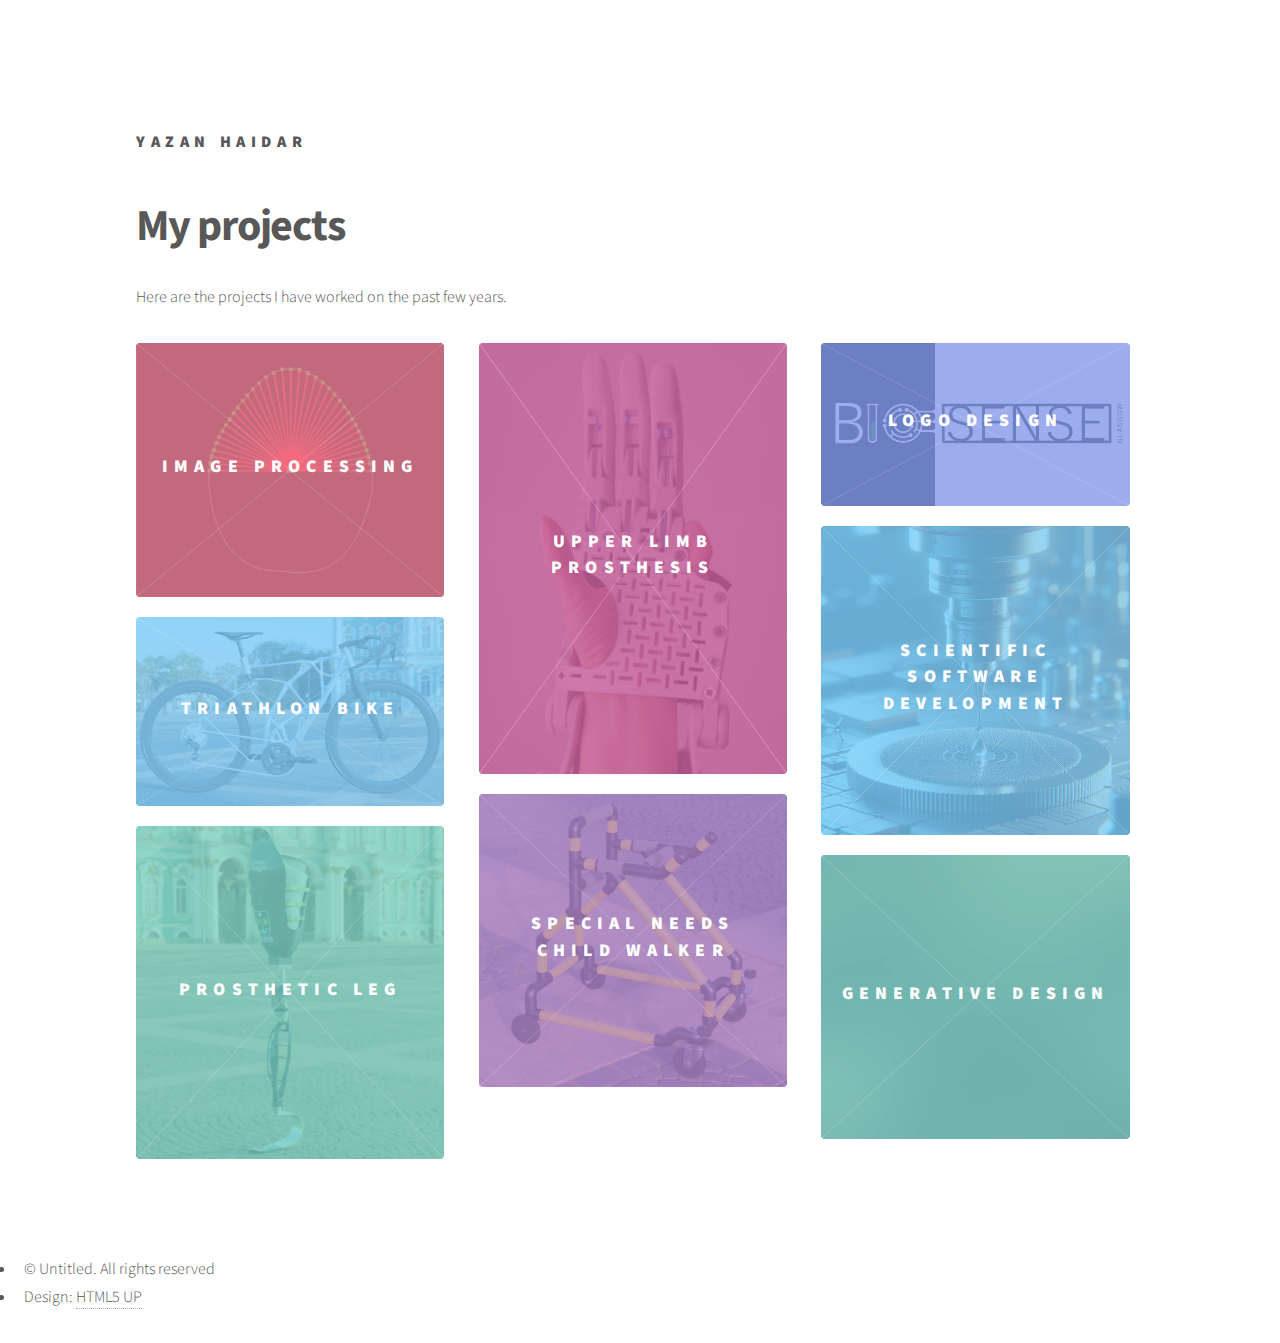
==== commit cc2331da: "Update index.html" ====
--- a/index.html
+++ b/index.html
@@ -165,7 +165,7 @@
                 <img src="images/irheo1.jpg" alt="" />
               </span>
               <a href="generic7.html">
-                <h2>Scientific App Development</h2>
+                <h2>Scientific Software Development</h2>
                 <div class="content">
                   <p>
                     Rheological data analysis tool
